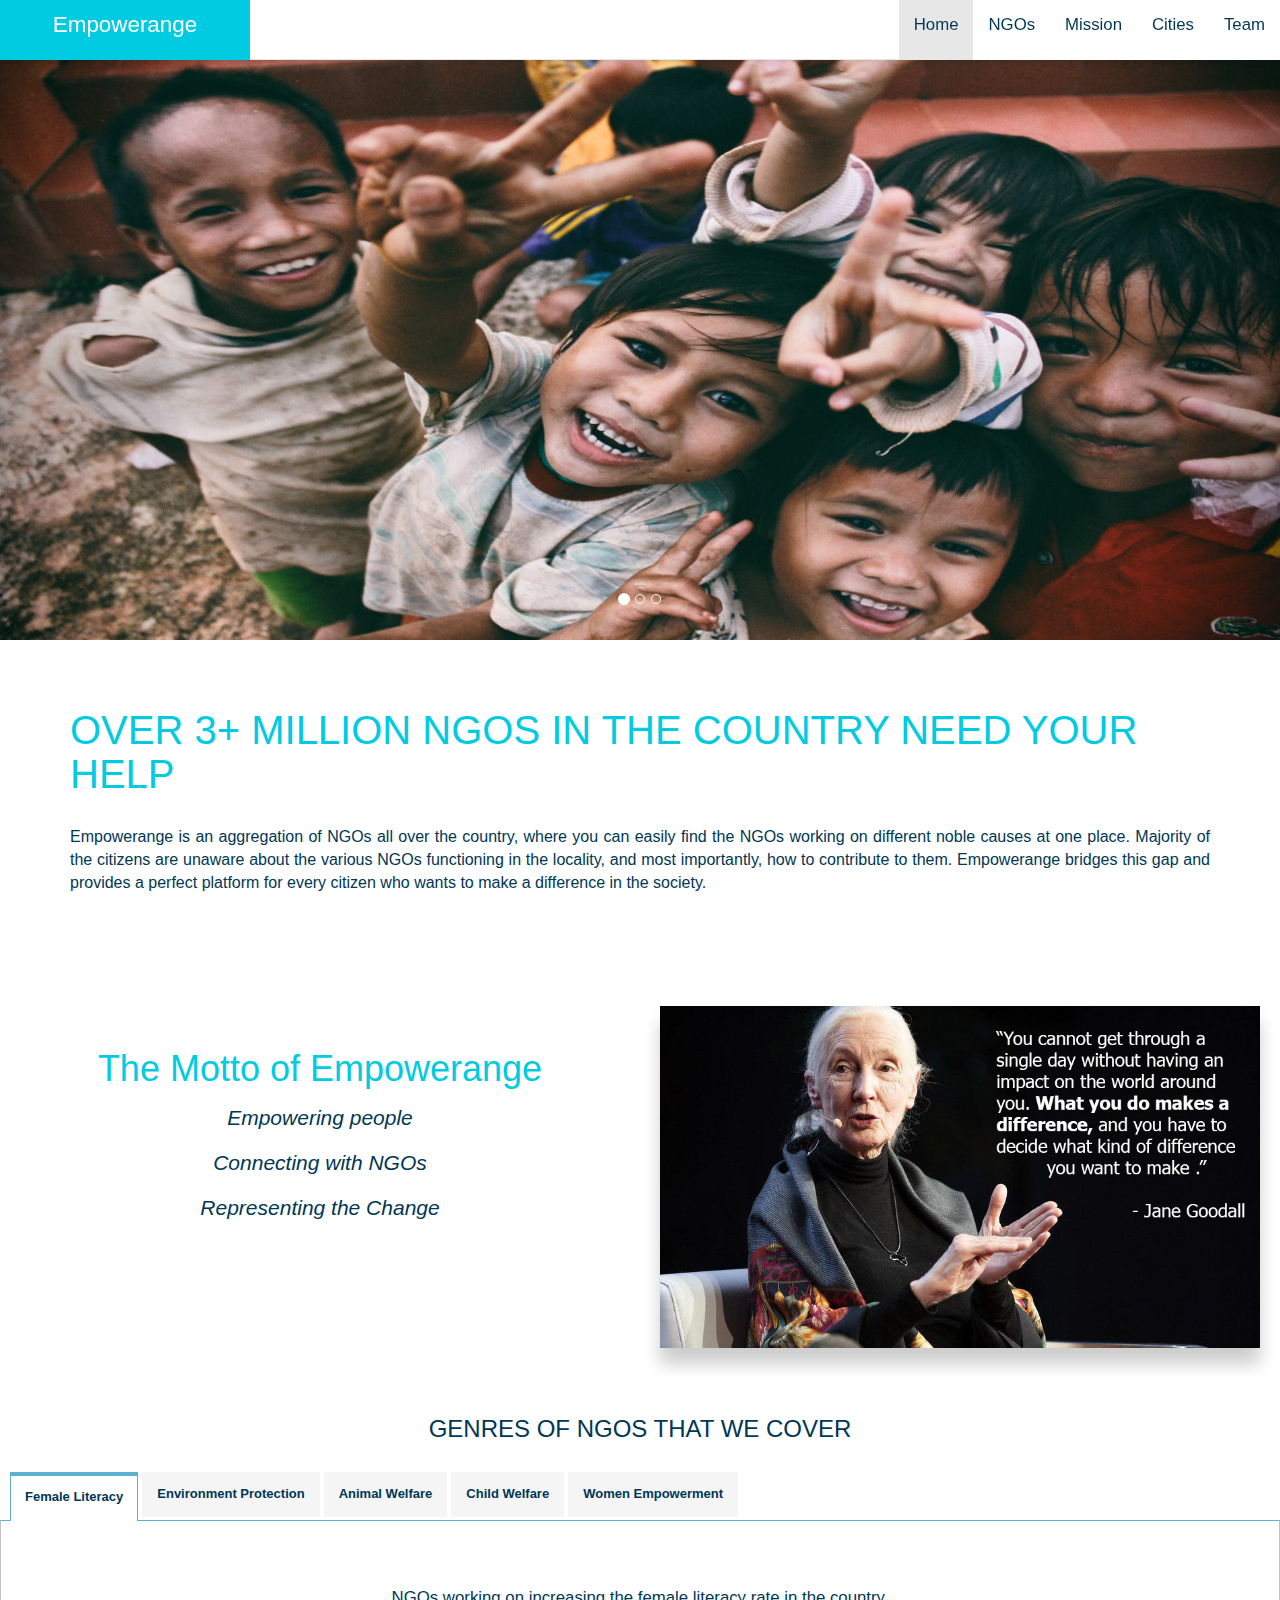
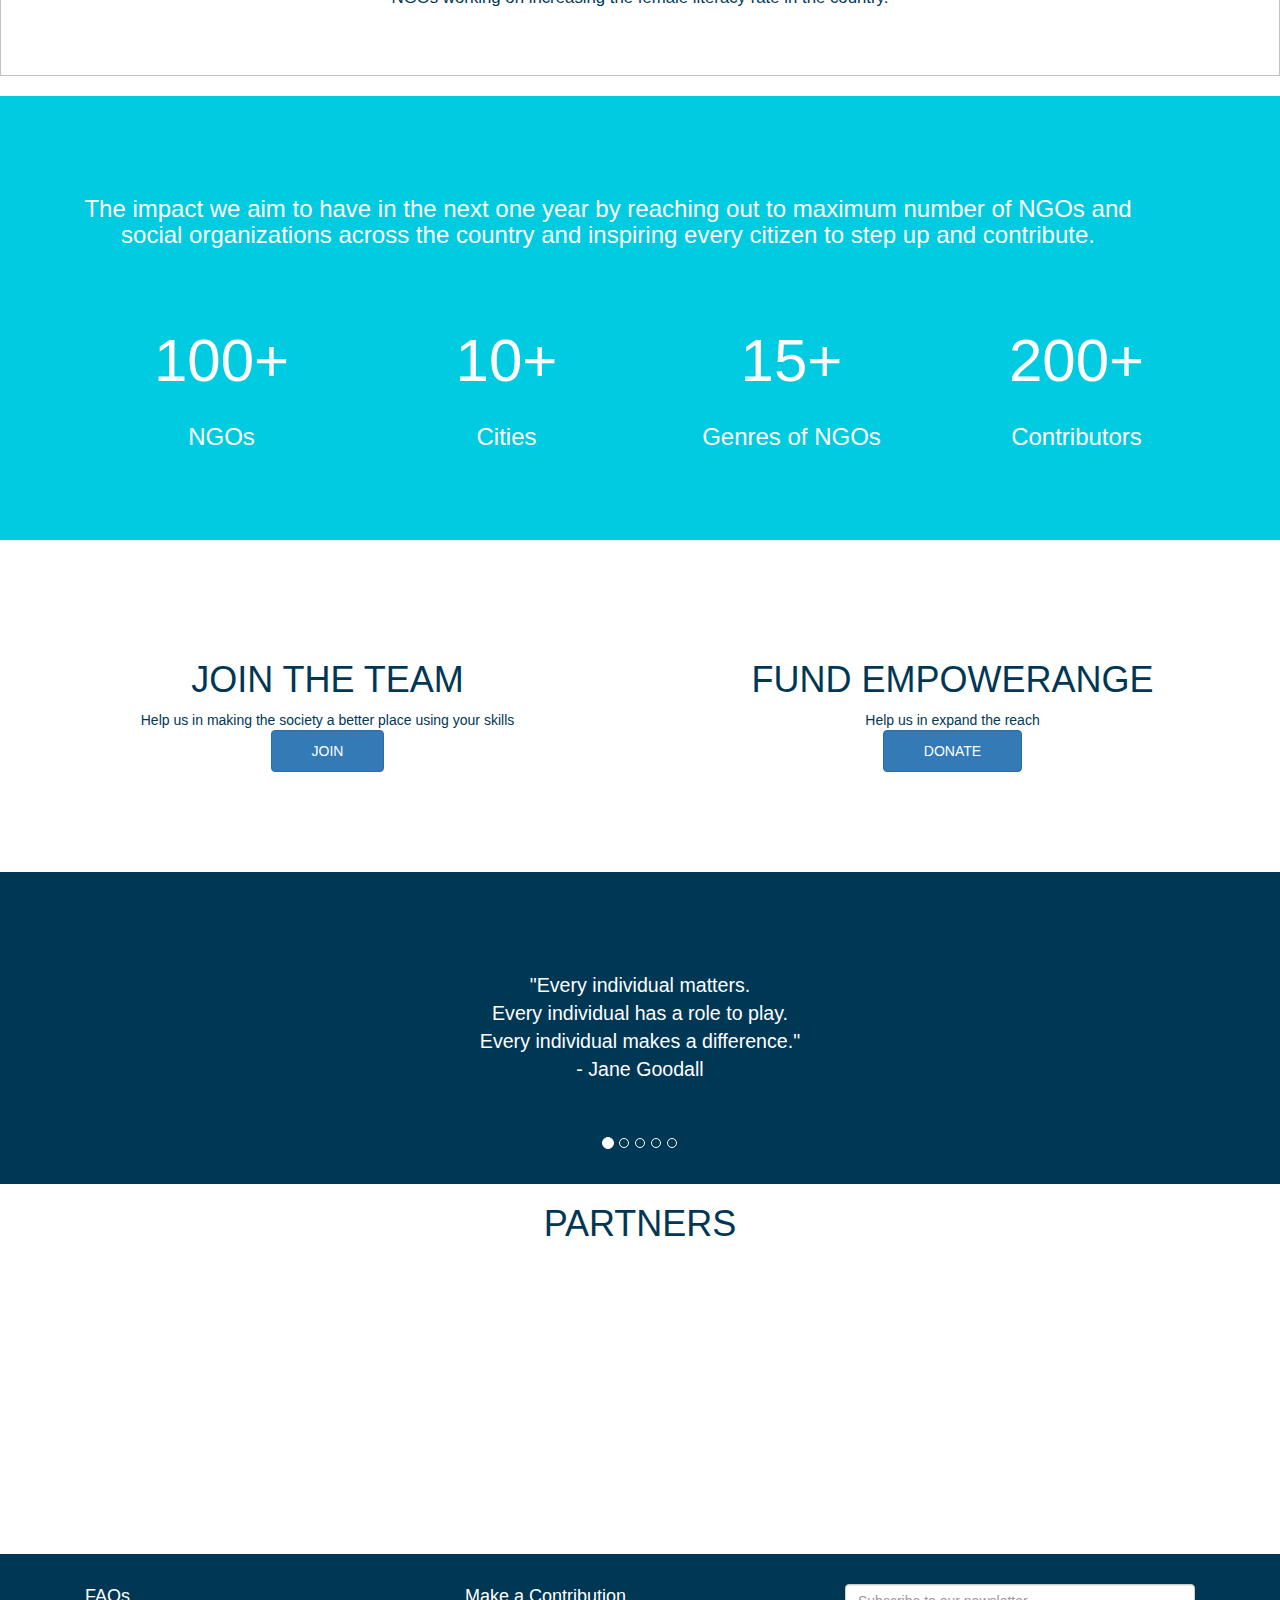
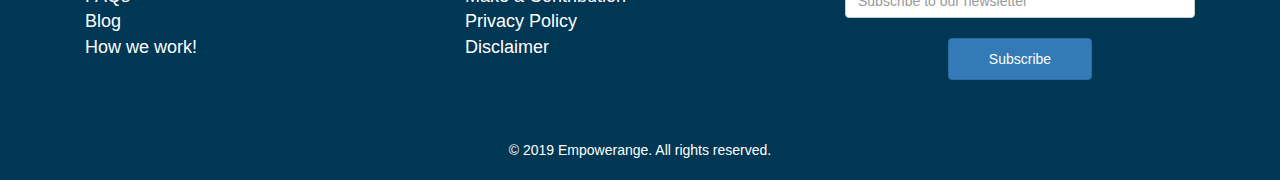
==== index/index.html @ 14798fa7 "responsive tabs lib added" ====
<!DOCTYPE html>
<html>
<head>
        <meta name="viewport" content="width=device-width, initial-scale=1">
    <title>Empowerange</title>
    <!-- --------------------jquery lib -------------------->
    <script src="../libs/js/jquery-3.3.1.js.js"></script>
 
    <!-- ------------------- bootstrap ------------------- -->
    <link rel="stylesheet" type="text/css" href="../libs/css/bootstrap.css">
 
    <!-- ------------------- bootstrap script ------------------- -->
    <script src="../libs/js/bootstrap.js"></script>


    <!-- -------------------font awesome------------------- -->
    <link rel="stylesheet" href="https://use.fontawesome.com/releases/v5.6.3/css/all.css" integrity="sha384-UHRtZLI+pbxtHCWp1t77Bi1L4ZtiqrqD80Kn4Z8NTSRyMA2Fd33n5dQ8lWUE00s/" crossorigin="anonymous">
    
    <!-- -------------------- easy-responsive-tabs--------------------  -->
    <link rel="stylesheet" type="text/css" href="../libs/css/easy-responsive-tabs.css " />
    <script src="../libs/js/easyResponsiveTabs.js"></script>
 
    <!-- --------------------app level script-------------------- -->
    <script src="../script.js"></script>
    <!-- --------------------app level stylesheet-------------------- -->
        <link rel="stylesheet" href="../style.css">
    <!-- --------------------page level script-------------------- -->
    <script src="script.js"></script>
    <!-- --------------------page level stylesheet-------------------- -->
    <link rel="stylesheet" href="style.css">


</head>
<body> 
	<nav class="navbar navbar-fixed-top navbar-default   ">
		<div class="">
			<div class="navbar-header">
				 <button type="button" class="navbar-toggle collapsed" data-toggle="collapse" data-target="#bs-nav-demo" aria-expanded="false">
	        <span class="sr-only">Toggle navigation</span>
	        <span class="icon-bar"></span>
	        <span class="icon-bar"></span>
	        <span class="icon-bar"></span>
	      </button>
				<a href="#" class="navbar-brand brand text-center">Empowerange </a>
			</div>
			<div class="collapse navbar-collapse navbar-right " id="bs-nav-demo">
        <ul class="nav navbar-nav text-center">
          <li class="active"><a href="../index/index.html" class="active"> Home</a></li>
          <li><a href="../ngo/ngo.html" >NGOs </a></li>
          <li><a href="../mission/mission.html">Mission </a></li>
          <li><a href="../cities/cities.html">Cities </a></li>
          <li><a href="../team/team.html" >Team </a></li>
          <li > <a href=""></a></li>
        </ul>
			</div>
		</div>
	</nav>

<!-- end of navbar  -->

<div id="carousel-example-generic" class="carousel slide" data-ride="carousel">
        <!-- Indicators -->
        <ol class="carousel-indicators">
          <li data-target="#carousel-example-generic" data-slide-to="0" class="active"></li>
          <li data-target="#carousel-example-generic" data-slide-to="1"></li>
          <li data-target="#carousel-example-generic" data-slide-to="2"></li>
        </ol>
      
        <!-- Wrapper for slides -->
        <div class="carousel-inner" role="listbox">
          <div class="item active">
            <img src="../img/slider1.jpg" class=" img img-responsive img-slider " alt=++"...">
            <div class="carousel-caption">
              ...
            </div>
          </div>
          <div class="item">
            <img src="../img/school.jpg" class="img-slider img img-responsive" alt="...">
            <div class="carousel-caption">
              ...
            </div>
          </div>
          <div class="item">
                <img src="../img/plastic.jpg" class="img img-responsive img-slider " alt="...">
                <div class="carousel-caption">
                  ...
                </div>
              </div>
        </div>
      
        <!-- Controls -->
        <a class="left carousel-control" href="#carousel-example-generic" role="button" data-slide="prev">
          <span class="glyphicon glyphicon-chevron-left" aria-hidden="true"></span>
          <span class="sr-only">Previous</span>
        </a>
        <a class="right carousel-control" href="#carousel-example-generic" role="button" data-slide="next">
          <span class="glyphicon glyphicon-chevron-right" aria-hidden="true"></span>
          <span class="sr-only">Next</span>
        </a>
      </div>


<div class="jumbotron" style="background-color: white; padding: auto;" >
    <div class=" container">
        <h2 class="" style="color:#01CBE1; font-size: 40px;">OVER 3+ MILLION NGOS IN THE COUNTRY NEED YOUR HELP </h2>
        <br>
        <p style="color:#003755;text-align: justify; font-size: 16px;">
                Empowerange is an aggregation of NGOs all over the country, where you can easily find the NGOs working on different noble causes at one place. Majority of the citizens are unaware about the various NGOs functioning in the locality, and most importantly, how to contribute to them. Empowerange bridges this gap and provides a perfect platform for every citizen who wants to make a difference in the society.
        </p>

    </div>

</div>

<!-- The Motto of our Project EMPOWERANGE -->


<center>
<div class="row  jumbotron">  
    <div class="col-sm-6 ">
            <div class="container-fluid container">
                    <h3> <p style="font-size:1.5em; color:#01CBE1;"> The Motto of  Empowerange </p></h3> 
                    <p><i class="fa fa-users" > Empowering people</i></p>
                   
                    <p><i class="fa fa-handshake" > Connecting with NGOs</i></p>
		     <p><i class="fa fa-chart-line" > Representing the Change</i></p>
            </div> 
    </div>
    <div class="col-sm-6" >
        <div >
            <img src="../img/jane.jpg"  class="img img-responsive imgProfile "  alt="">
        </div>
    </div>
</center>

</div>

<!-- tabs will go here  -->

  <h3 class="text-center">GENRES OF NGOS THAT WE COVER</h3>
  <br>
  <div id="parentHorizontalTab" class="text-center">
      <ul class="resp-tabs-list hor_1" style="margin-left: 10px !important ;">
          <li>Female Literacy</li>
          <li>Environment Protection</li>
          <li>Animal Welfare</li>
          <li>Child Welfare</li>
          <li>Women Empowerment</li>
 
      </ul>
      <div class="resp-tabs-container hor_1">
          <div>
              <!-- //Female Literacy -->
              <p>NGOs working on increasing the female literacy rate in the country. </p>

          </div>
          <div>
              <!-- //Environment Protection -->
              <p>These includes the NGOs working on safeguarding our environment with activities like but not limited to: River and Street Cleanups, Safe disposal of garbage/toxic substances, Pollution Control, Vegetation Conservation, Global Warming, etc. </p> 


          </div>
          <div>
              <!-- //Animal Welfare -->
              <p>NGOs working on Animals Rescue and Welfare. The term 'animals' includes terrestrial as well as acquatic life, birds, domestic animals, etc. </p>

          </div>
          <div>
              <!-- //Child Welfare -->
              <p>NGOs working on child safety, literacy, welfare, and curbing child labour. </p>

          </div>
          <div>
              <!-- Women Empowerment -->
               <p>NGos working on empowering women in the society by teaching them various skills and providing them opportunities to succeed. </p>

          </div>
      </div>
  </div>	
<!--Plug-in Initialisation-->
<script type="text/javascript">
$(document).ready(function() {
  //Horizontal Tab
  $('#parentHorizontalTab').easyResponsiveTabs({
      type: 'default', //Types: default, vertical, accordion
      width: 'auto', //auto or any width like 600px
      fit: true, // 100% fit in a container
      tabidentify: 'hor_1', // The tab groups identifier
      activate: function(event) { // Callback function if tab is switched
          var $tab = $(this);
          var $info = $('#nested-tabInfo');
          var $name = $('span', $info);
          $name.text($tab.text());
          $info.show();
      }
  });
});
</script>

<br>

<!-- ================ stats ============== -->
<div class="stats-div">

    <h3 class="text-center">The impact we aim to have in the next one year by reaching out to maximum number of NGOs and social organizations across the country and inspiring every citizen to step up and contribute.</h3>
    <br><br><br>
  <div class="row container ">
      <div class="col-md-3 col-sm-6">
        <div  >
          <span class="statistics-element"> 100+</span>
          
          <h3 class="text-center">NGOs</h3>
        </div>
      </div> 
      <div class="col-md-3 col-sm-6">
          <div >
          <span class="statistics-element"> 10+</span>
          
          <h3 class="text-center">Cities</h3>
        </div>
      </div> 
      <div class="col-md-3 col-sm-6">
          <div  >
              <span class="statistics-element">15+ </span>
              
              <h3 class="text-center">Genres of NGOs</h3>
            </div>
      </div> 
      <div class="col-md-3 col-sm-6">
          <div  >
              <span class="statistics-element">200+</span>
              
              <h3 class="text-center">Contributors</h3>
            </div>
      </div>
  </div>

</div>




<!-- ------------- JOIN THE TEAM ------------- -->
<div class="join-div container-fluid">
  <div class="row text-center"> 
    <div class="col-md-6 col-sm-12">
      <h1> JOIN THE TEAM</h1>
      <p>
        Help us in making the society a better place using your skills
      </p>
      <button class="btn btn-primary"> JOIN</button>
    </div>
    <div class="col-md-6 col-sm-12">
      <h1>FUND EMPOWERANGE</h1>
      <p>
        Help us in expand the reach
      </p>
      <button class="btn btn-primary">
        DONATE
      </button>
    </div>
    
  </div>
</div>



<!-- ================= quotes sliders ================= -->
<div id="carousel-example-generic" class="xD carousel slide" data-ride="carousel">
  <!-- Indicators -->
  <ol class="carousel-indicators">
    <li data-target="#carousel-example-generic" data-slide-to="0" class="active"></li>
    <li data-target="#carousel-example-generic" data-slide-to="1"></li>
      <li data-target="#carousel-example-generic" data-slide-to="2"></li>
      <li data-target="#carousel-example-generic" data-slide-to="3"></li>
      <li data-target="#carousel-example-generic" data-slide-to="4"></li>
    </ol>
  
    <!-- Wrapper for slides -->
    <div class="carousel-inner" role="listbox">
      <div class="item quotes active">
          <div class="" >
            <p> "Every individual matters. <br> Every individual has a role to play. <br> Every individual makes a difference." <br> - Jane Goodall   </p>   
          </div>
      </div>
      <div class="item">
          <div class="quotes">
              <p> "Only if we understand,<br> will we care. Only if we care,<br> will we help. Only if we help shall all be saved." <br> - Jane Goodall  </p>   
            </div>
      </div>
      <div class="item">
        <div class="quotes">
          <p> "I'm not going to change the world. You're not going to change the world. But we can help - we can all help." <br>  - Cristiano Ronaldo </p>
        </div>
      </div>
	    <div class="item">
	   <div class="quotes">
          <p> "Together we can change the world, just one random act of kindness at a time." <br>    - Ron Hall </p>
        </div>
      </div>
	     <div class="item">
	   <div class="quotes">
          <p> "It is more rewarding to watch money change the world than watch it accumulate." <br>    - Gloria Steinem </p>
        </div>
      </div>
      
    </div>
  
    <!-- Controls -->
      <!-- <a class="left carousel-control" href="#carousel-example-generic" role="button" data-slide="prev">
        <span class="glyphicon glyphicon-chevron-left" aria-hidden="true"></span>
        <span class="sr-only">Previous</span>
      </a>
      <a class="right carousel-control" href="#carousel-example-generic" role="button" data-slide="next">
        <span class="glyphicon glyphicon-chevron-right" aria-hidden="true"></span>
        <span class="sr-only">Next</span>
      </a> -->
  </div>
  


<div class="container-fluid">
  <div >
    <h1 class="text-center">PARTNERS</h1>
    <br><br><br><br><br><br><br><br><br><br><br><br><br><br><br>

  </div>
</div>

<!-- ==============footer============== -->
<div class=" footer">
    <div class="container ">
        <div class="row">
               <div class="col-md-4  text-left">
                 <a href="../faqs/faqs.html">FAQs </a>
                <br>
                <a class="" href="../blog/blog.html">Blog </a>
                <br>
                <!--a href="../cities/cities.html">Cities coverd</a><br-->
                <a href="../work/work.html">How we work! </a><br>
              </div>
              <div class="col-md-4 text-left">
                  <a href="../contribution/Contribution.html">Make a Contribution</a><br>
                  <a href="../privacy/privacy.html"> Privacy Policy</a><br>
                  <a href="../disclaimer/disclaimer.html"> Disclaimer</a>
      

               </div>
                <div class="col-md-4">
                    <input type="text" name="email" id="mail" class="form-control"  placeholder="Subscribe to our newsletter">
                    <br>
                    <button class="btn btn-primary" >Subscribe</button>                    
                </div>
        </div>
           <br><br><br>
            <div class="text-center">
                <div class="text text-center ">
                    <a href="#"><i class="fab fa-facebook-square fa-3x social"></i></a>
                    <a href="#"><i class="fab fa-twitter-square fa-3x social"></i></a>
                    <a href="#"><i class="fab fa-google-plus-square fa-3x social"></i></a>
                    <a href="#"><i class="fa fa-envelope-square fa-3x social"></i></a>
                    
                    <p> © 2019 Empowerange. All rights reserved. </p>
                </div>
            </div>
        </div>
        
        <br />
        
</div>
</body>
</html>
---- libs/css/easy-responsive-tabs.css ----
ul.resp-tabs-list, p {
    margin: 0px;
    padding: 0px;
}

.resp-tabs-list li {
    font-weight: 600;
    font-size: 13px;
    display: inline-block;
    padding: 13px 15px;
    margin: 0 4px 0 0;
    list-style: none;
    cursor: pointer;
    float: left;
}

.resp-tabs-container {
    padding: 0px;
    background-color: #fff;
    clear: left;
}

h2.resp-accordion {
    cursor: pointer;
    padding: 5px;
    display: none;
}

.resp-tab-content {
    display: none;
    padding: 15px;
}

.resp-tab-active {
	border: 1px solid #5AB1D0 !important;
	border-bottom: none;
	margin-bottom: -1px !important;
	padding: 12px 14px 14px 14px !important;
	border-top: 4px solid #5AB1D0 !important;
	border-bottom: 0px #fff solid !important;
}

.resp-tab-active {
    border-bottom: none;
    background-color: #fff;
}

.resp-content-active, .resp-accordion-active {
    display: block;
}

.resp-tab-content {
    border: 1px solid #c1c1c1;
	border-top-color: #5AB1D0;
}

h2.resp-accordion {
    font-size: 13px;
    border: 1px solid #c1c1c1;
    border-top: 0px solid #c1c1c1;
    margin: 0px;
    padding: 10px 15px;
}

h2.resp-tab-active {
    border-bottom: 0px solid #c1c1c1 !important;
    margin-bottom: 0px !important;
    padding: 10px 15px !important;
}

h2.resp-tab-title:last-child {
    border-bottom: 12px solid #c1c1c1 !important;
    background: blue;
}

/*-----------Vertical tabs-----------*/
.resp-vtabs ul.resp-tabs-list {
    float: left;
    width: 30%;
}

.resp-vtabs .resp-tabs-list li {
    display: block;
    padding: 15px 15px !important;
    margin: 0 0 4px;
    cursor: pointer;
    float: none;
}

.resp-vtabs .resp-tabs-container {
    padding: 0px;
    background-color: #fff;
    border: 1px solid #c1c1c1;
    float: left;
    width: 68%;
    min-height: 250px;
    border-radius: 4px;
    clear: none;
}

.resp-vtabs .resp-tab-content {
    border: none;
    word-wrap: break-word;
}

.resp-vtabs li.resp-tab-active { 
position: relative;
z-index: 1;
margin-right: -1px !important;
padding: 14px 15px 15px 14px !important;
border-top: 1px solid;
border: 1px solid #5AB1D0 !important;
border-left: 4px solid #5AB1D0 !important;
margin-bottom: 4px !important;
border-right: 1px #FFF solid !important;
}

.resp-arrow {
    width: 0;
    height: 0;
    float: right;
    margin-top: 3px;
    border-left: 6px solid transparent;
    border-right: 6px solid transparent;
    border-top: 12px solid #c1c1c1;
}

h2.resp-tab-active span.resp-arrow {
    border: none;
    border-left: 6px solid transparent;
    border-right: 6px solid transparent;
    border-bottom: 12px solid #9B9797;
}

/*-----------Accordion styles-----------*/
h2.resp-tab-active {
    background: #DBDBDB;/* !important;*/
}

.resp-easy-accordion h2.resp-accordion {
    display: block;
}

.resp-easy-accordion .resp-tab-content {
    border: 1px solid #c1c1c1;
}

.resp-easy-accordion .resp-tab-content:last-child {
    border-bottom: 1px solid #c1c1c1;/* !important;*/
}

.resp-jfit {
    width: 100%;
    margin: 0px;
}

.resp-tab-content-active {
    display: block;
}

h2.resp-accordion:first-child {
    border-top: 1px solid #c1c1c1;/* !important;*/
}

/*Here your can change the breakpoint to set the accordion, when screen resolution changed*/
@media only screen and (max-width: 768px) {
    ul.resp-tabs-list {
        display: none;
    }

    h2.resp-accordion {
        display: block;
    }

    .resp-vtabs .resp-tab-content {
        border: 1px solid #C1C1C1;
    }

    .resp-vtabs .resp-tabs-container {
        border: none;
        float: none;
        width: 100%;
        min-height: 100px;
        clear: none;
    }

    .resp-accordion-closed {
        display: none !important;
    }

    .resp-vtabs .resp-tab-content:last-child {
        border-bottom: 1px solid #c1c1c1 !important;
    }
}
---- style.css ----
body{
    padding-top: 40px;
    color:#003755;
}
*{
    font-weight: normal;
    padding: 0;
    margin: 0;
}

.img-slider{
max-height: 600px !important;
width: 100% !important;
}
h3 p{
    margin-top: 1.2em;
}
nav{
    background: white !important;
    box-shadow: 0 0px 8px 0 rgba(0,0,0,0.2);
    color: black !important;     
    margin-bottom: 0;
    /* padding-right: 20px; */
    height: 60px !important;
}
nav .navbar-brand{
    font-size: 1.6em;
    background: #01CBE1 !important;
    color: white !important;
    height:60px;
    width: 250px;
    text-align: center;    
}
div{
    padding: 0;
    margin: 0;
}
.col-sm-6{
    padding-right: 0;
    padding: 0;
}


.row{
    margin: 0;
    /* margin-top: 5%; */
  }
  
nav li {
    background: white;
    font-size: 1.2em;
    transition: transform .6s;
    color: black !important;
    height: 60px !important;
    padding: 0 !important;
    
}
nav li  :hover{
    border-bottom: 3px solid #01CBE1;
    transition: transform .6s;
}

nav a{
    height: 60px !important;
    width: 100%;
}
nav li a{
    color: #003755 !important;
}

ul{
    margin: 0 -15px !important;
}

.slider-div{
    margin-top: 30px;
    margin-top: 30px;
    height: 200px;
    padding: auto;
    background: #01CBE1;

}


.navbar .active{
    /* color:#01CBE1 !important; */
    height: 60px;
}

.navbar-brand{
color: red !important;
}
.brand  :hover{
    color: blue !important;

}
.profile-card{
    
  width: 50%;
  /* min-width: 80%; */
  min-height: 80%;
  width: 200px;
}

.profile-card p{
    font-size: .8em;
}

/* footer classes */
.footer {
  /* position: fixed; */
  left: 0;
  bottom: 0;
  width: 100%; 
  text-align: center;
  padding-top: 30px;
  color:white !important;
  background-color: #003755 !important;
}
.jumbotron{
    background: white;
    color: #003755;
    margin-bottom: 0;
}

.jumbotron i{
    color: #003755 !important;
}


.social:hover {
    -webkit-transform: scale(1.1);
    -moz-transform: scale(1.1);
    -o-transform: scale(1.1);
}
.social {
    -webkit-transform: scale(0.8);
    /* Browser Variations: */
    
    -moz-transform: scale(0.8);
    -o-transform: scale(0.8);
    -webkit-transition-duration: 0.5s;
    -moz-transition-duration: 0.5s;
    -o-transition-duration: 0.5s;
}

i{
    transition: transform .6s;

}
i:hover {
    transform: scale(1.3); /* (150% zoom - Note: if the zoom is too large, it will go outside of the viewport) */
}
i{
color: white !important;
}  

/* NGO Card Style */

.ngo-card{
border: 1px solid grey;
width: 100%;
padding: 10px;
border-radius: 10px;
}
.row img{
    box-shadow: 0 16px 16px 0 rgba(0,0,0,0.2);
}

.col-md-4 a{
    font-size: 18px;
    color: white;
}


.slider-div p{
    margin:100px;
}
---- index/style.css ----
.join-div .row{
    margin: 100px 0;
}
.join-div{
 /* background-color:rgb(1, 203, 225); */
 color: #003755;
}
.jumbotron{
    margin: 0;
}

 .btn{
   padding: 10px 40px;
 }

 .imgProfile{
  max-height : 350px;
  width: 600px;
}
 
#parentHorizontalTab p{
  margin: 50px 20px;
  font-size: 1.2em;
}

#parentHorizontalTab ul li{
  background-color: #01CBE1;
}

  .col-sm-6 i{
    color: #003755 !important;
  }

  .carousel-inner{
    background-color: #003755;
  }
  .carousel-inner .item{
    background-color: #003755 !important;
    color: white;
  }
  .quotes{
    margin: 100px;
    font-size: 1.4em;
    text-align: center;
 }


 /* stats css */

 .statistics-element{
  display: flex;
  justify-content: center;
  font-size: 60px;
}

.stats-div{
  background: #01CBE1;

  color: white ;
  /* padding-left:10%;
  padding-right:10%; */
  padding: 80px 10% 80px 5%;
}
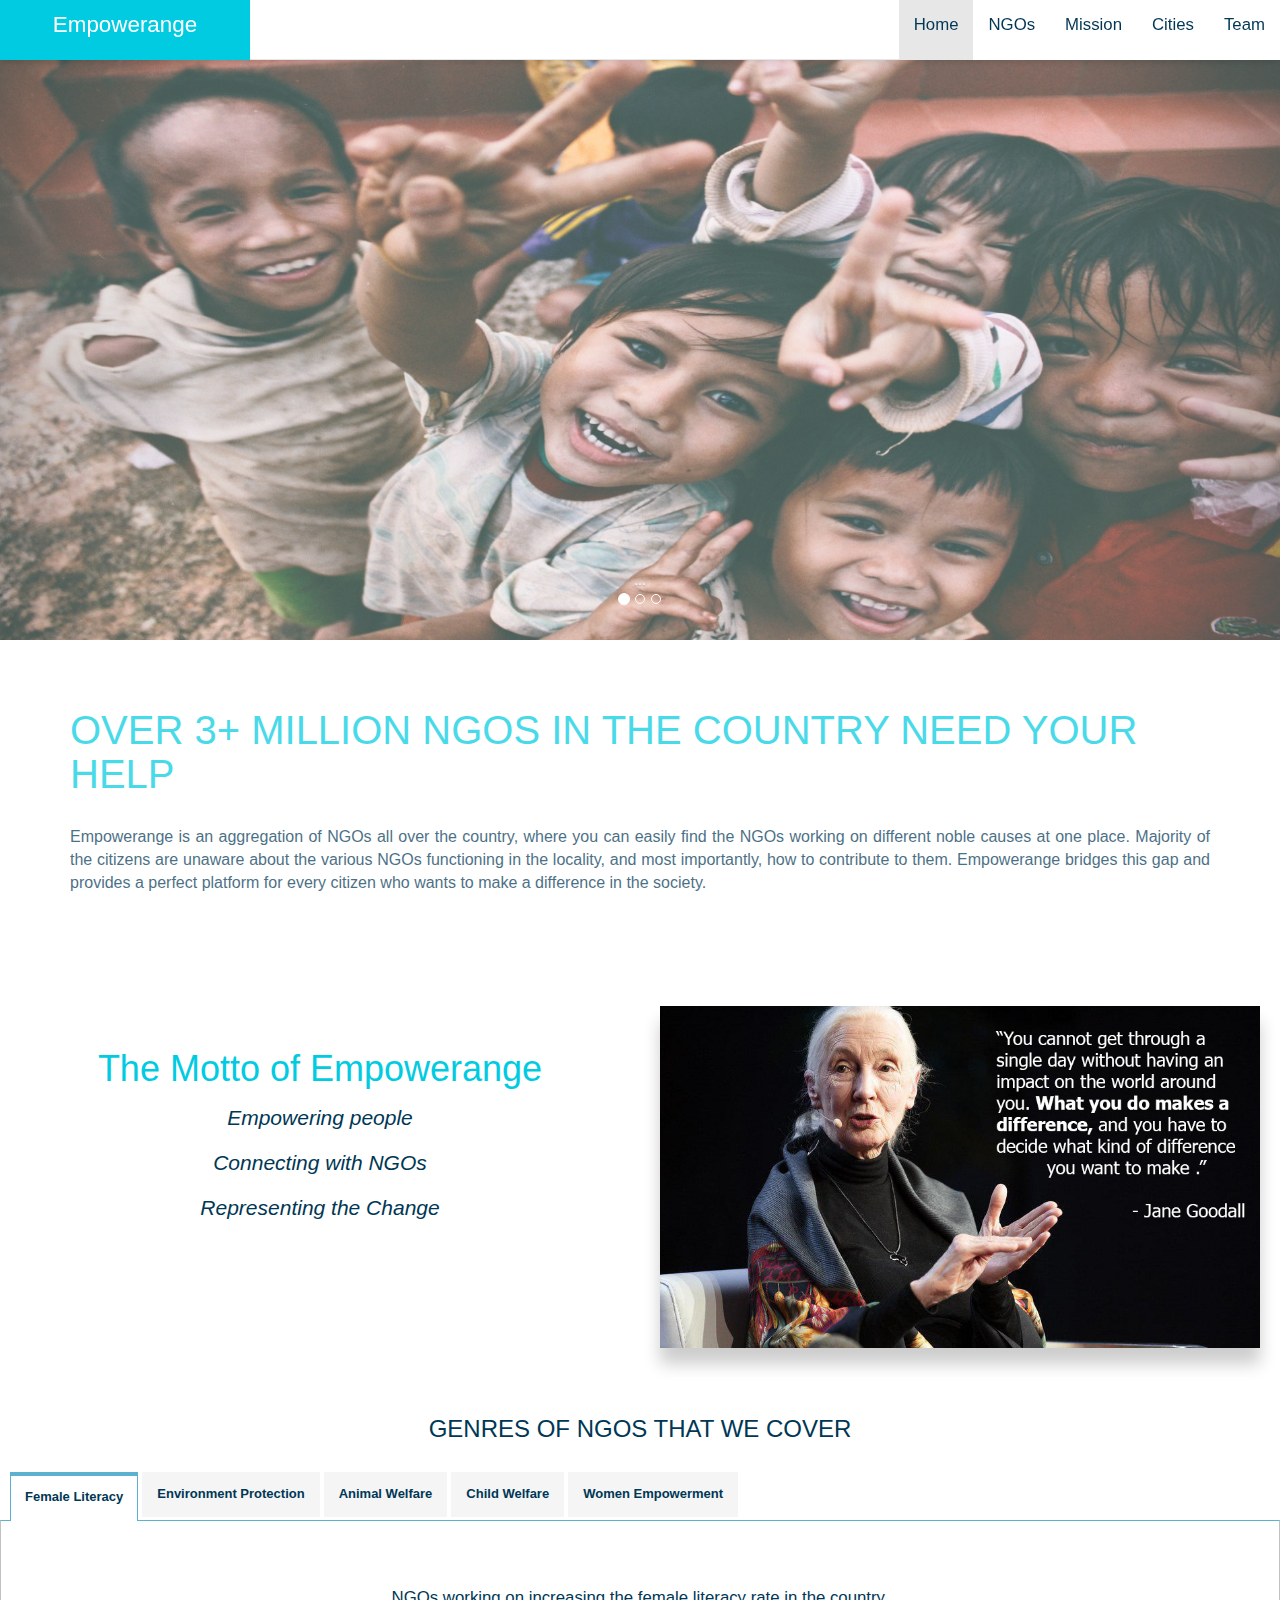
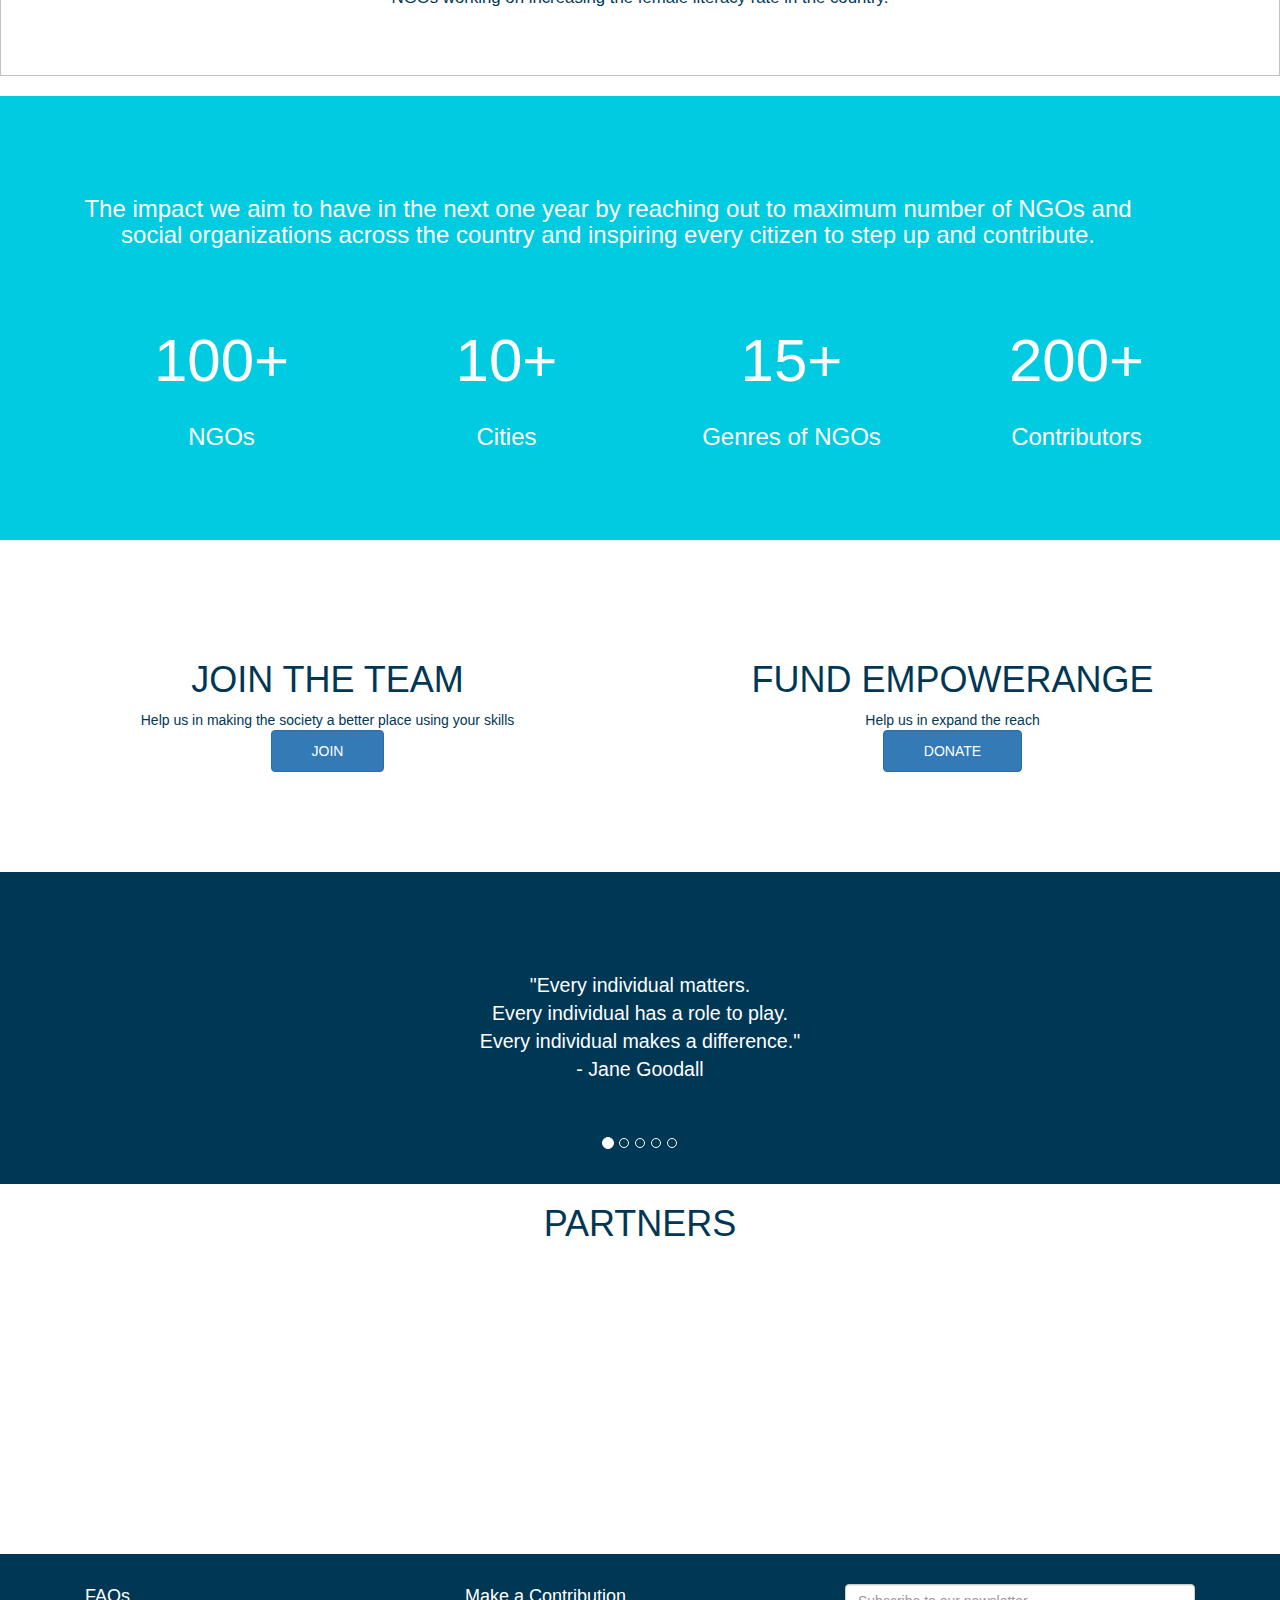
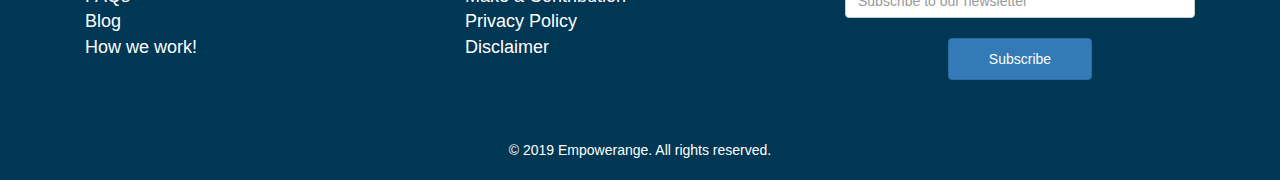
==== commit 75e8ceaa: "preloader added" ====
--- a/index/index.html
+++ b/index/index.html
@@ -32,6 +32,11 @@
 
 </head>
 <body> 
+  <!-- Preloader -->
+<div id="preloader">
+    <div id="status">&nbsp;</div>
+  </div>
+  
 	<nav class="navbar navbar-fixed-top navbar-default   ">
 		<div class="">
 			<div class="navbar-header">
--- a/style.css
+++ b/style.css
@@ -2,6 +2,44 @@
     padding-top: 40px;
     color:#003755;
 }
+
+body {
+    overflow: hidden;
+  }
+  
+  
+  /* Preloader */
+  
+  #preloader {
+    position: fixed;
+    top: 0;
+    left: 0;
+    right: 0;
+    bottom: 0;
+    background-color: #fff;
+    /* change if the mask should have another color then white */
+    z-index: 99;
+    /* makes sure it stays on top */
+  }
+  
+  #status {
+    width: 200px;
+    height: 200px;
+    position: absolute;
+    left: 50%;
+    /* centers the loading animation horizontally one the screen */
+    top: 50%;
+    /* centers the loading animation vertically one the screen */
+    background-image: url(https://raw.githubusercontent.com/niklausgerber/PreLoadMe/master/img/status.gif);
+    /* path to your loading animation */
+    background-repeat: no-repeat;
+    background-position: center;
+    margin: -100px 0 0 -100px;
+    /* is width and height divided by two */
+  }
+
+
+
 *{
     font-weight: normal;
     padding: 0;
--- a/index/style.css
+++ b/index/style.css
@@ -23,8 +23,8 @@
   font-size: 1.2em;
 }
 
-#parentHorizontalTab ul li{
-  background-color: #01CBE1;
+#parentHorizontalTab ul{
+  align-content: center;
 }
 
   .col-sm-6 i{
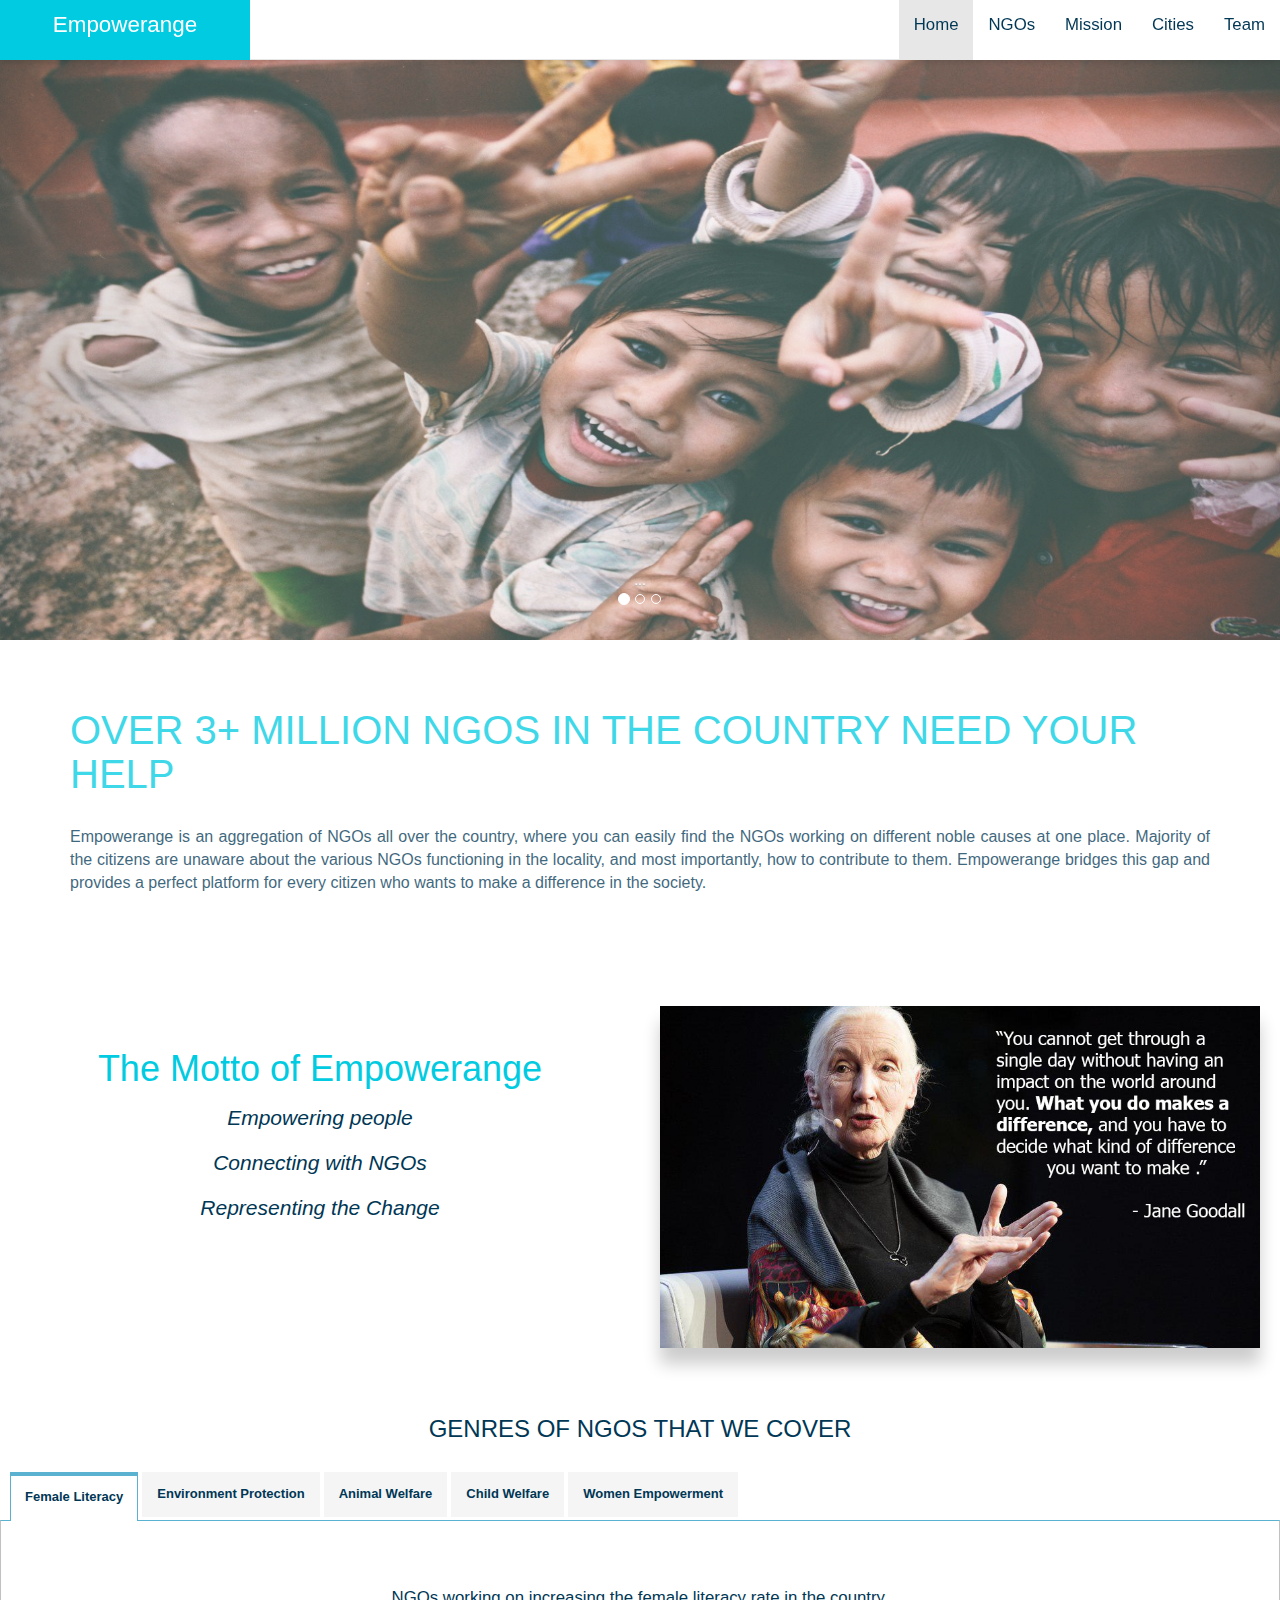
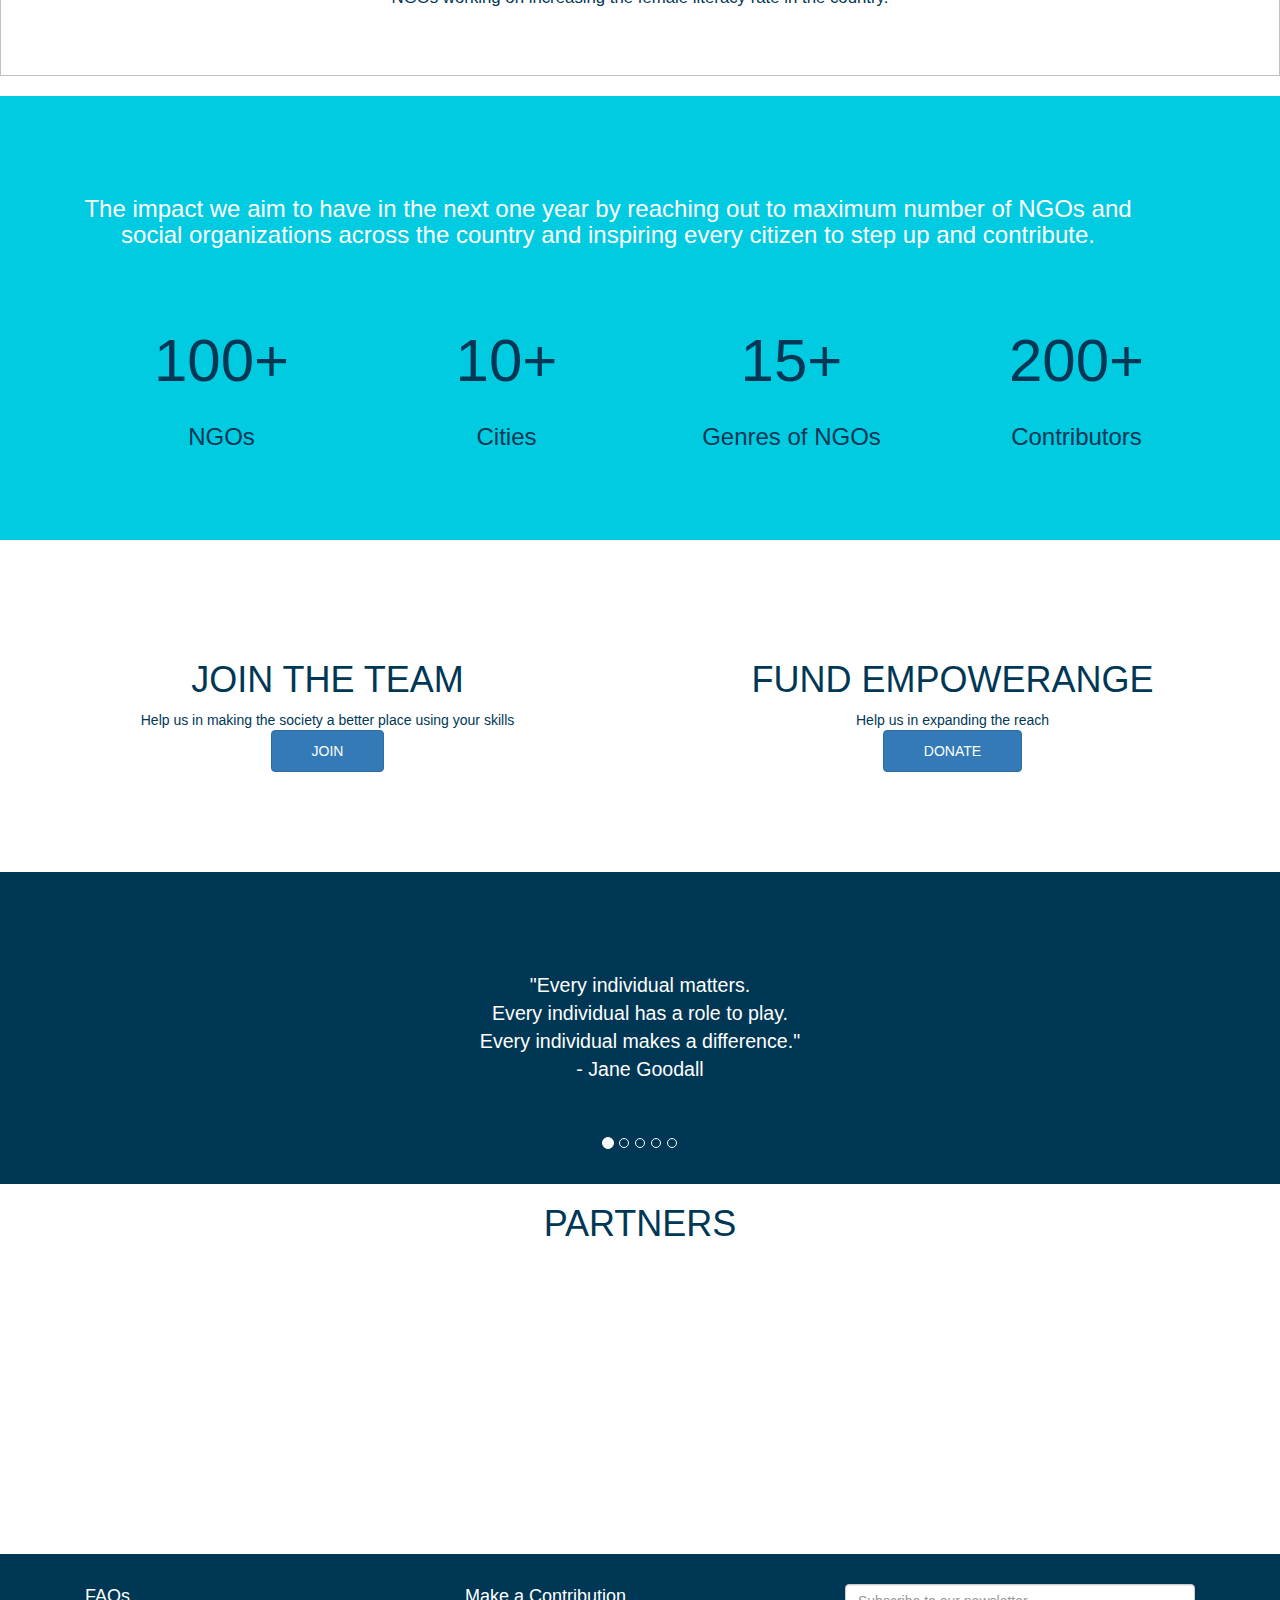
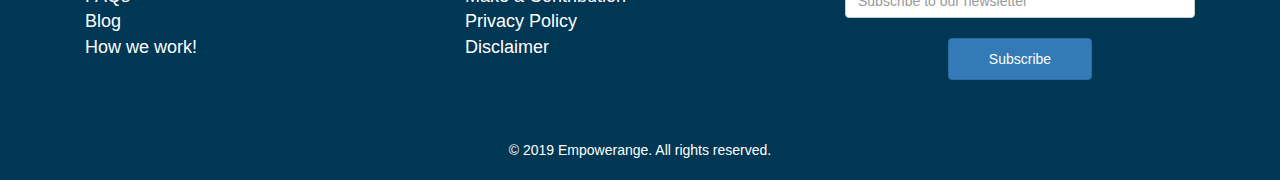
==== commit 1915ed46: "minor fix" ====
--- a/index/index.html
+++ b/index/index.html
@@ -258,7 +258,7 @@
     <div class="col-md-6 col-sm-12">
       <h1>FUND EMPOWERANGE</h1>
       <p>
-        Help us in expand the reach
+        Help us in expanding the reach
       </p>
       <button class="btn btn-primary">
         DONATE
--- a/index/style.css
+++ b/index/style.css
@@ -51,6 +51,7 @@
   display: flex;
   justify-content: center;
   font-size: 60px;
+  color: #003755;
 }
 
 .stats-div{
@@ -60,4 +61,7 @@
   /* padding-left:10%;
   padding-right:10%; */
   padding: 80px 10% 80px 5%;
+}
+.stats-div .row h3{
+  color: #003755;
 }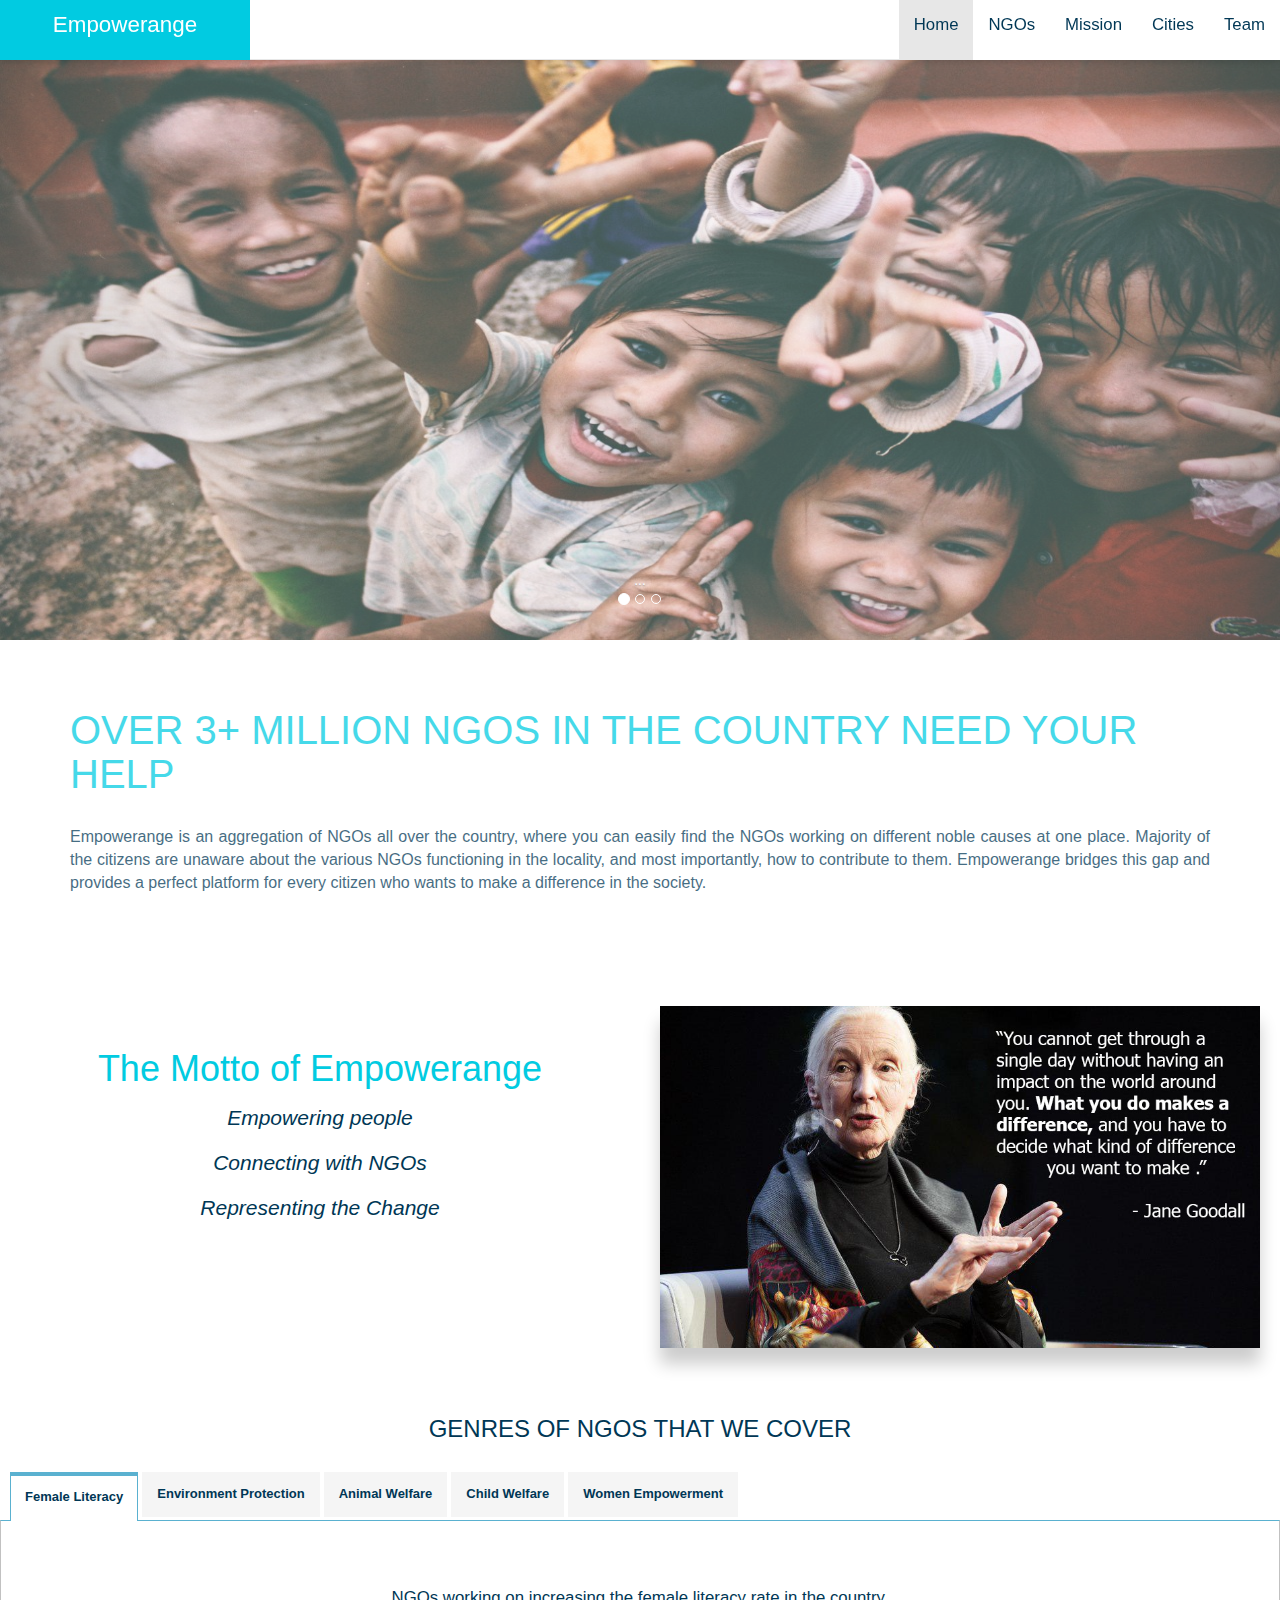
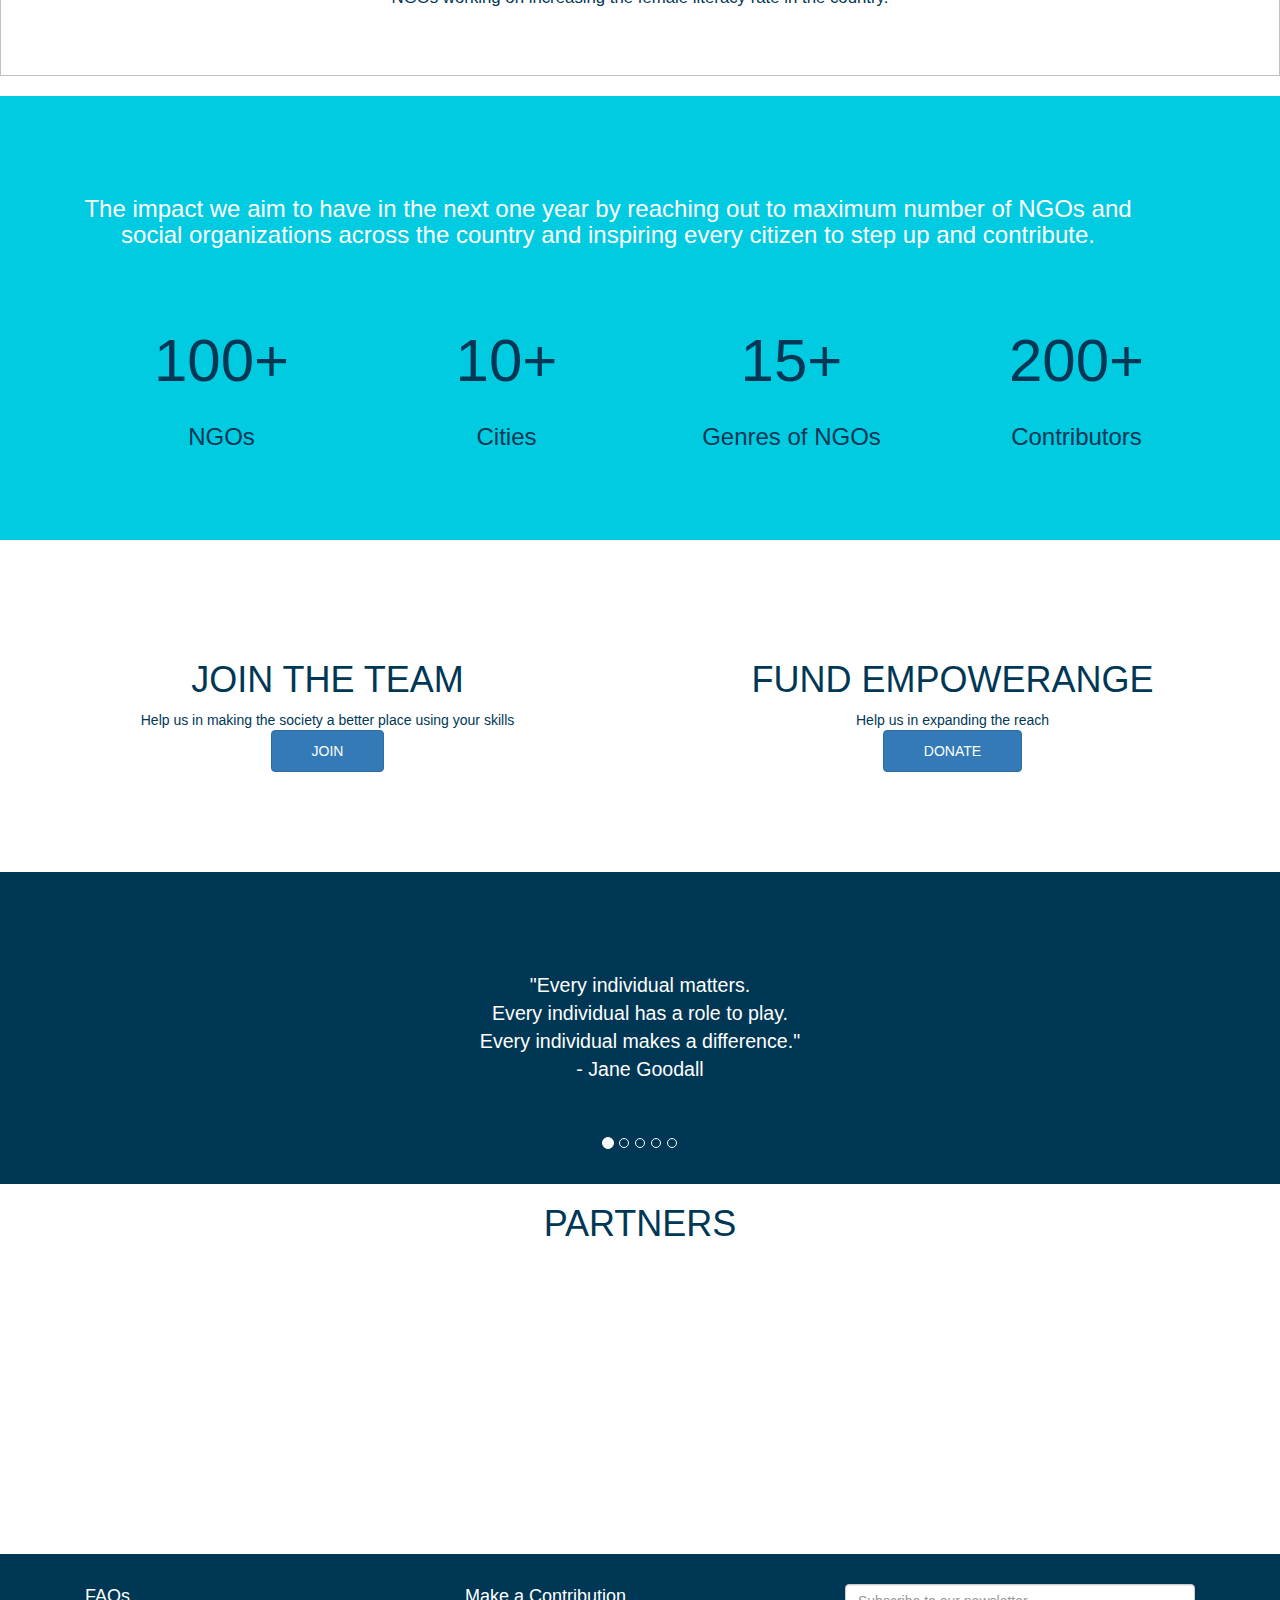
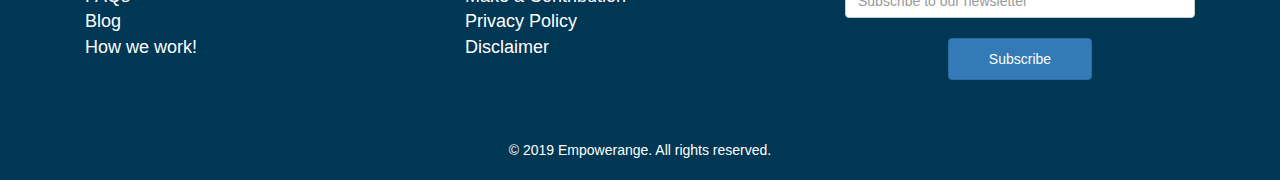
==== commit 4f39803b: "fix typoos" ====
--- a/index/index.html
+++ b/index/index.html
@@ -167,7 +167,7 @@
           </div>
           <div>
               <!-- //Animal Welfare -->
-              <p>NGOs working on Animals Rescue and Welfare. The term 'animals' includes terrestrial as well as acquatic life, birds, domestic animals, etc. </p>
+              <p>NGOs working on Animal Rescue and Welfare. It includes terrestrial as well as acquatic life, birds, domestic animals, etc. </p>
 
           </div>
           <div>
@@ -177,7 +177,7 @@
           </div>
           <div>
               <!-- Women Empowerment -->
-               <p>NGos working on empowering women in the society by teaching them various skills and providing them opportunities to succeed. </p>
+               <p>NGOs working on empowering women in the society by teaching them various skills and providing them opportunities to succeed. </p>
 
           </div>
       </div>
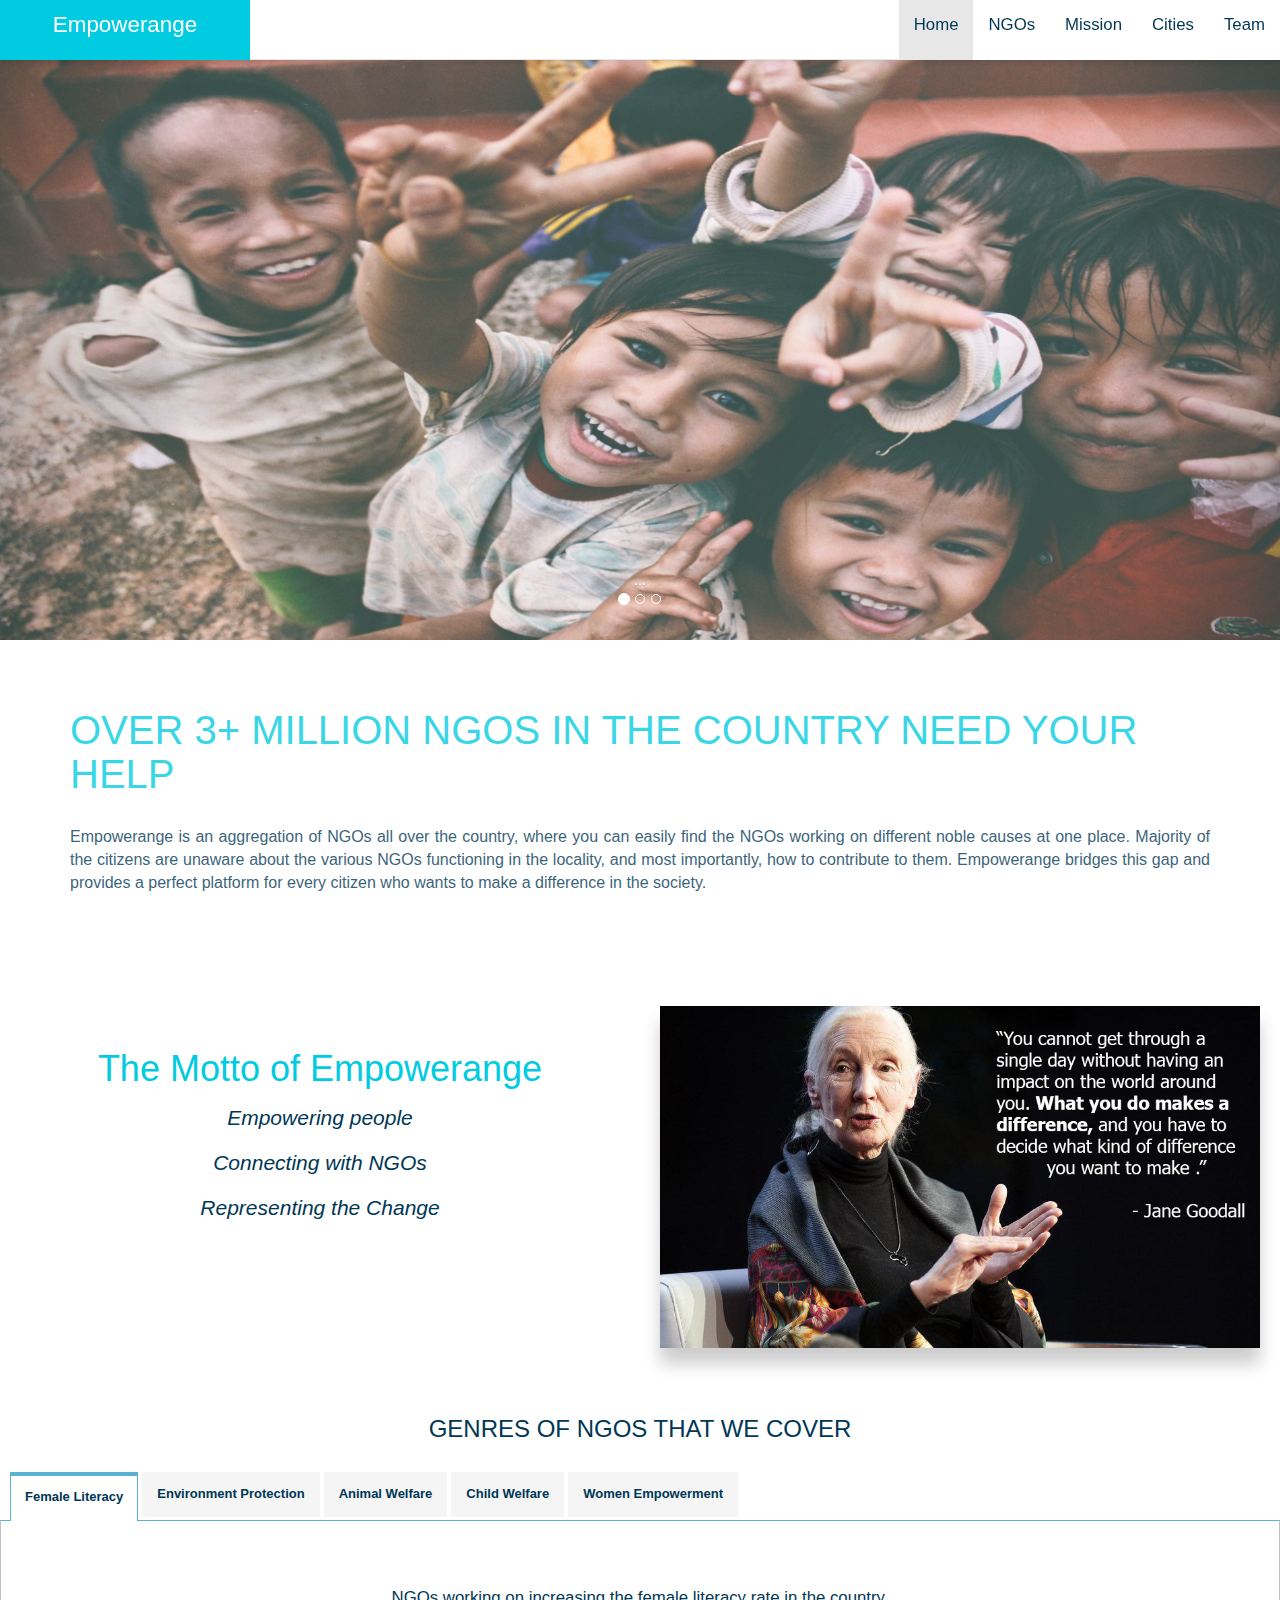
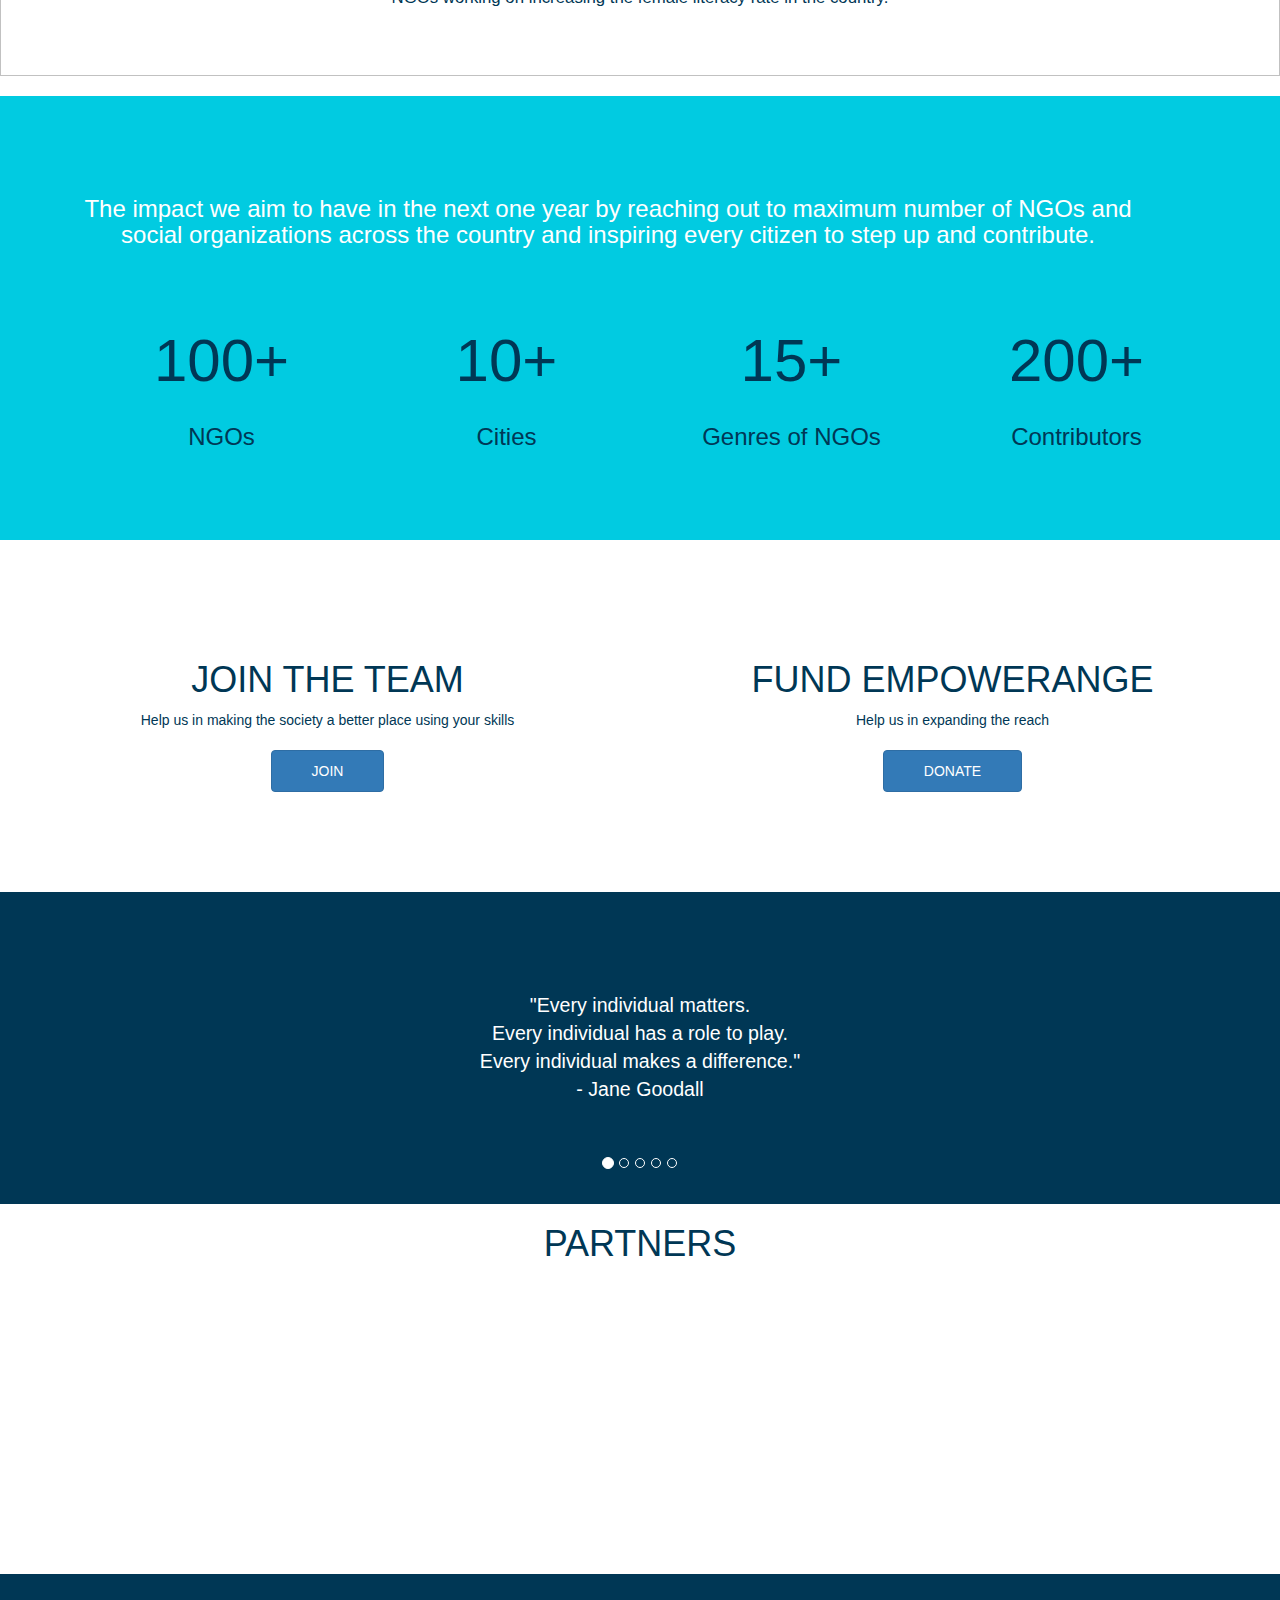
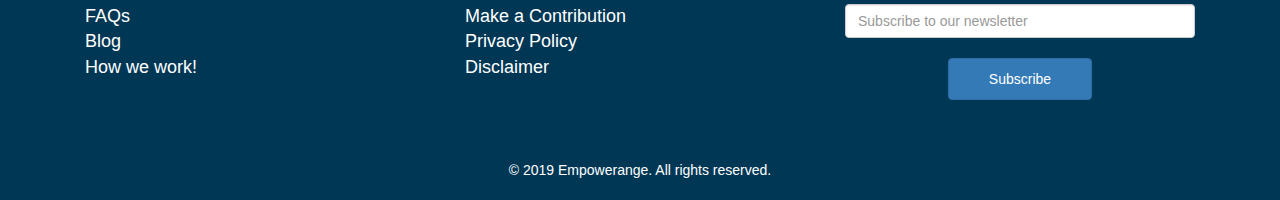
==== commit 9d896387: "photo chnaged and padding on index cnanged" ====
--- a/index/index.html
+++ b/index/index.html
@@ -253,6 +253,7 @@
       <p>
         Help us in making the society a better place using your skills
       </p>
+      <br>
       <button class="btn btn-primary"> JOIN</button>
     </div>
     <div class="col-md-6 col-sm-12">
@@ -260,6 +261,8 @@
       <p>
         Help us in expanding the reach
       </p>
+      <br>
+      
       <button class="btn btn-primary">
         DONATE
       </button>
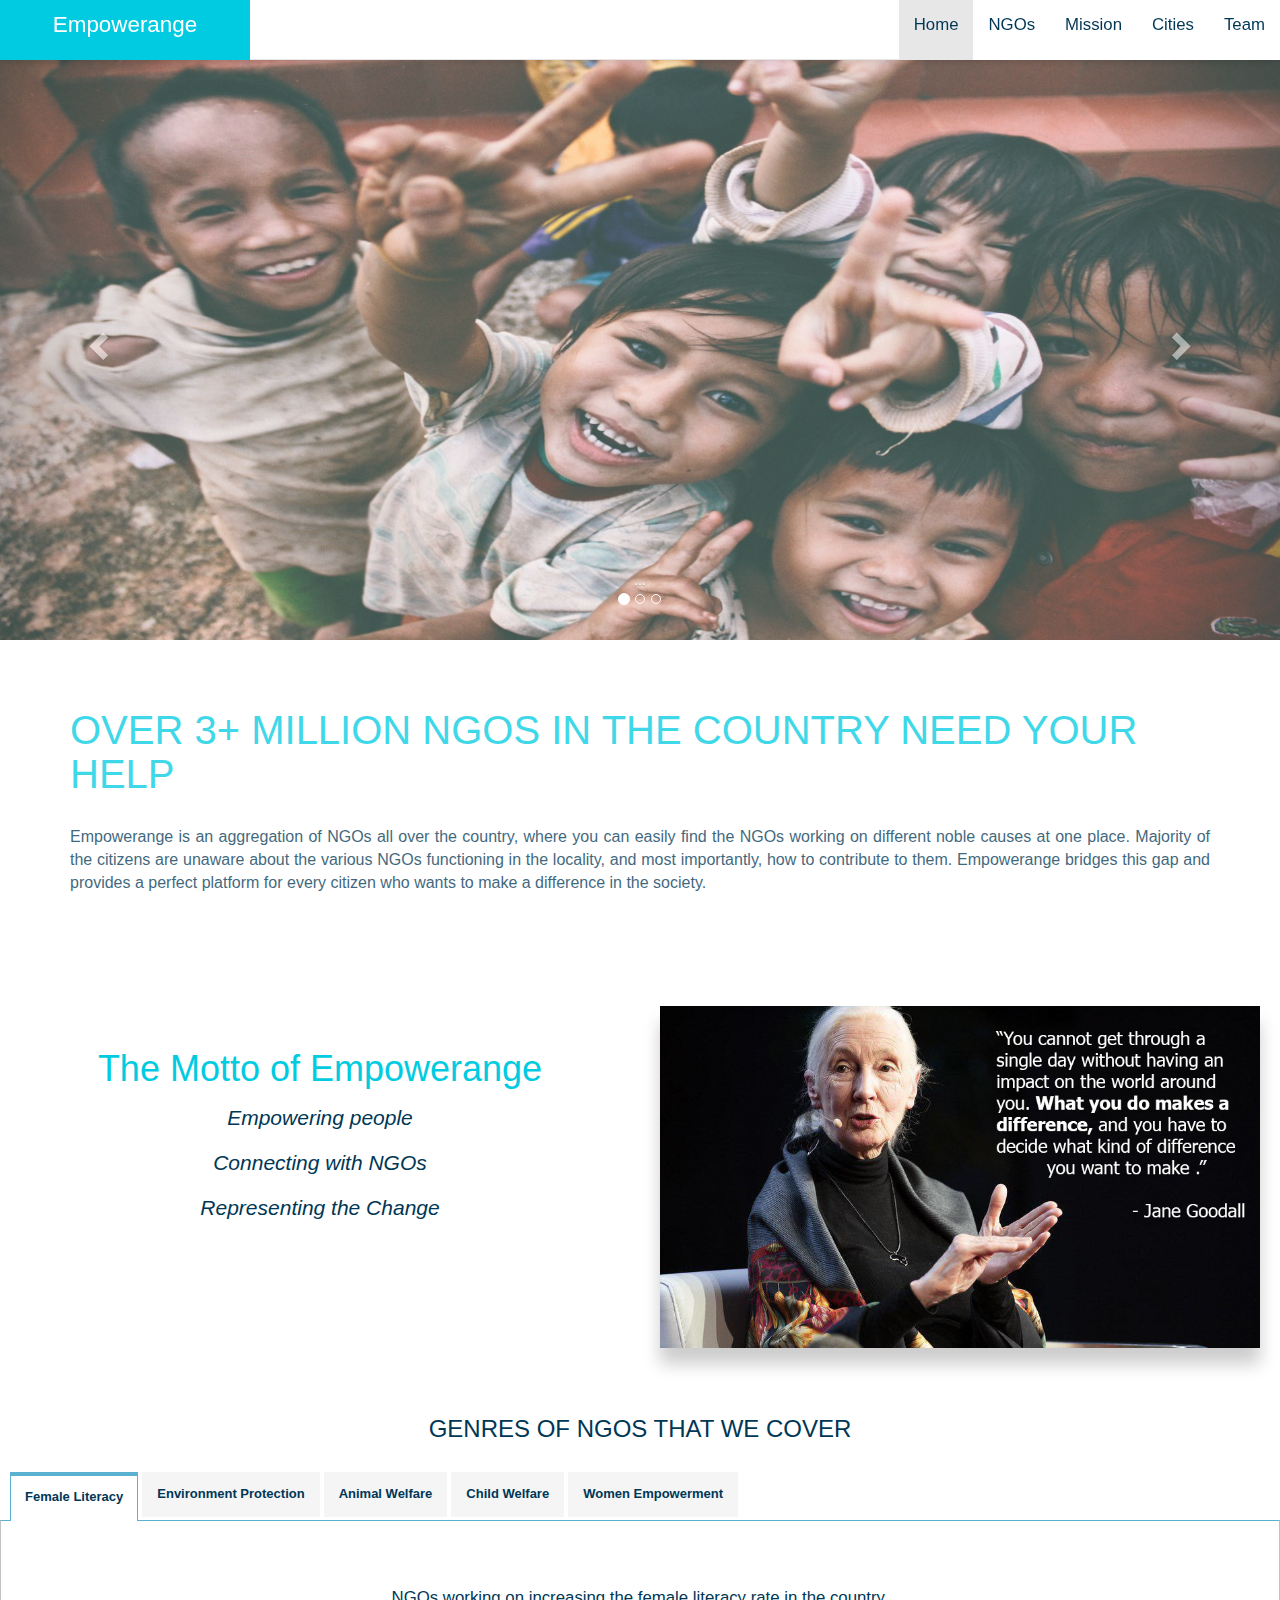
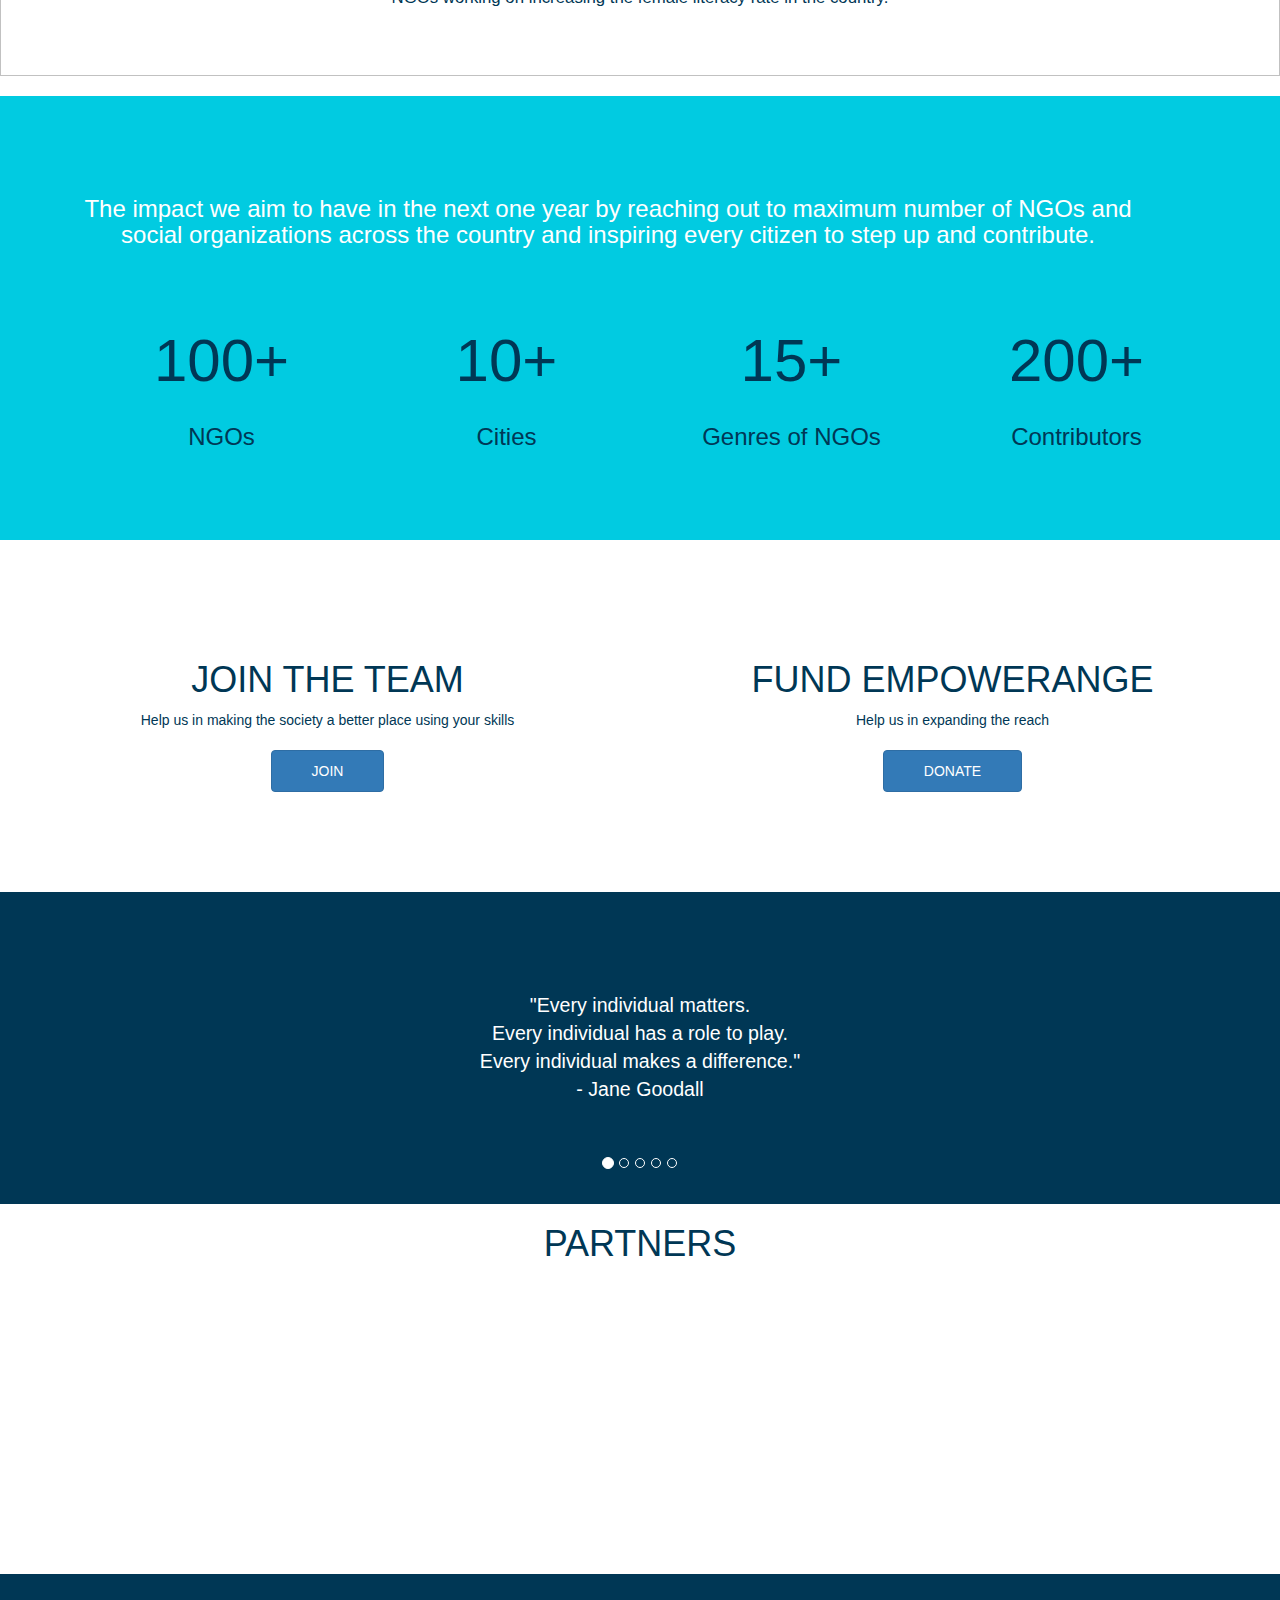
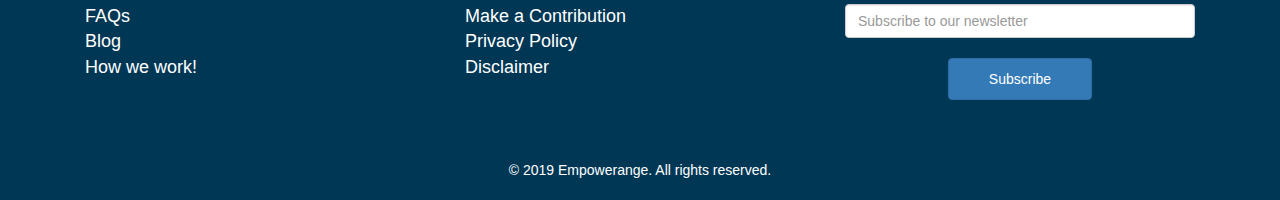
==== commit 477071b2: "index bootstrapp changed" ====
--- a/index/index.html
+++ b/index/index.html
@@ -7,8 +7,10 @@
     <script src="../libs/js/jquery-3.3.1.js.js"></script>
  
     <!-- ------------------- bootstrap ------------------- -->
-    <link rel="stylesheet" type="text/css" href="../libs/css/bootstrap.css">
- 
+    <!-- <link rel="stylesheet" type="text/css" href="../libs/css/bootstrap.css"> -->
+    <link rel="stylesheet" href="https://maxcdn.bootstrapcdn.com/bootstrap/3.3.7/css/bootstrap.min.css" integrity="sha384-BVYiiSIFeK1dGmJRAkycuHAHRg32OmUcww7on3RYdg4Va+PmSTsz/K68vbdEjh4u" crossorigin="anonymous">
+
+
     <!-- ------------------- bootstrap script ------------------- -->
     <script src="../libs/js/bootstrap.js"></script>
 
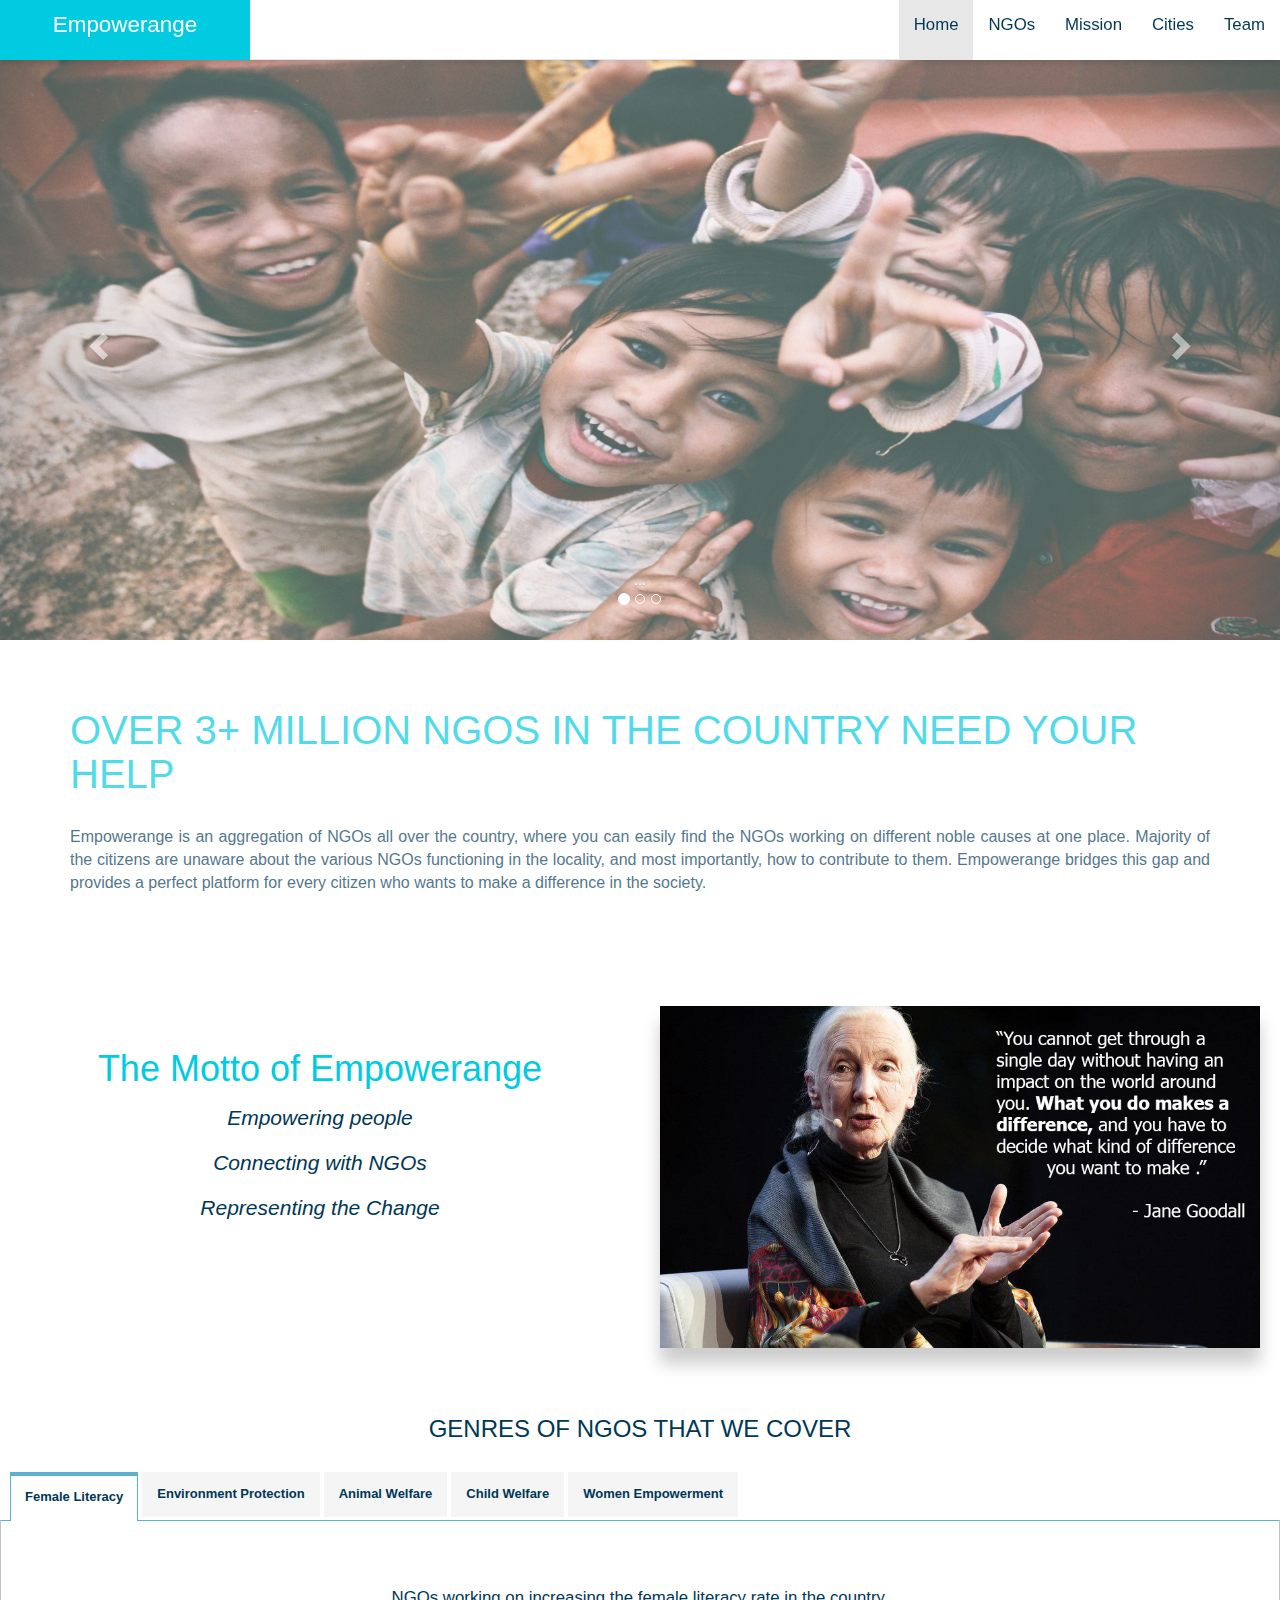
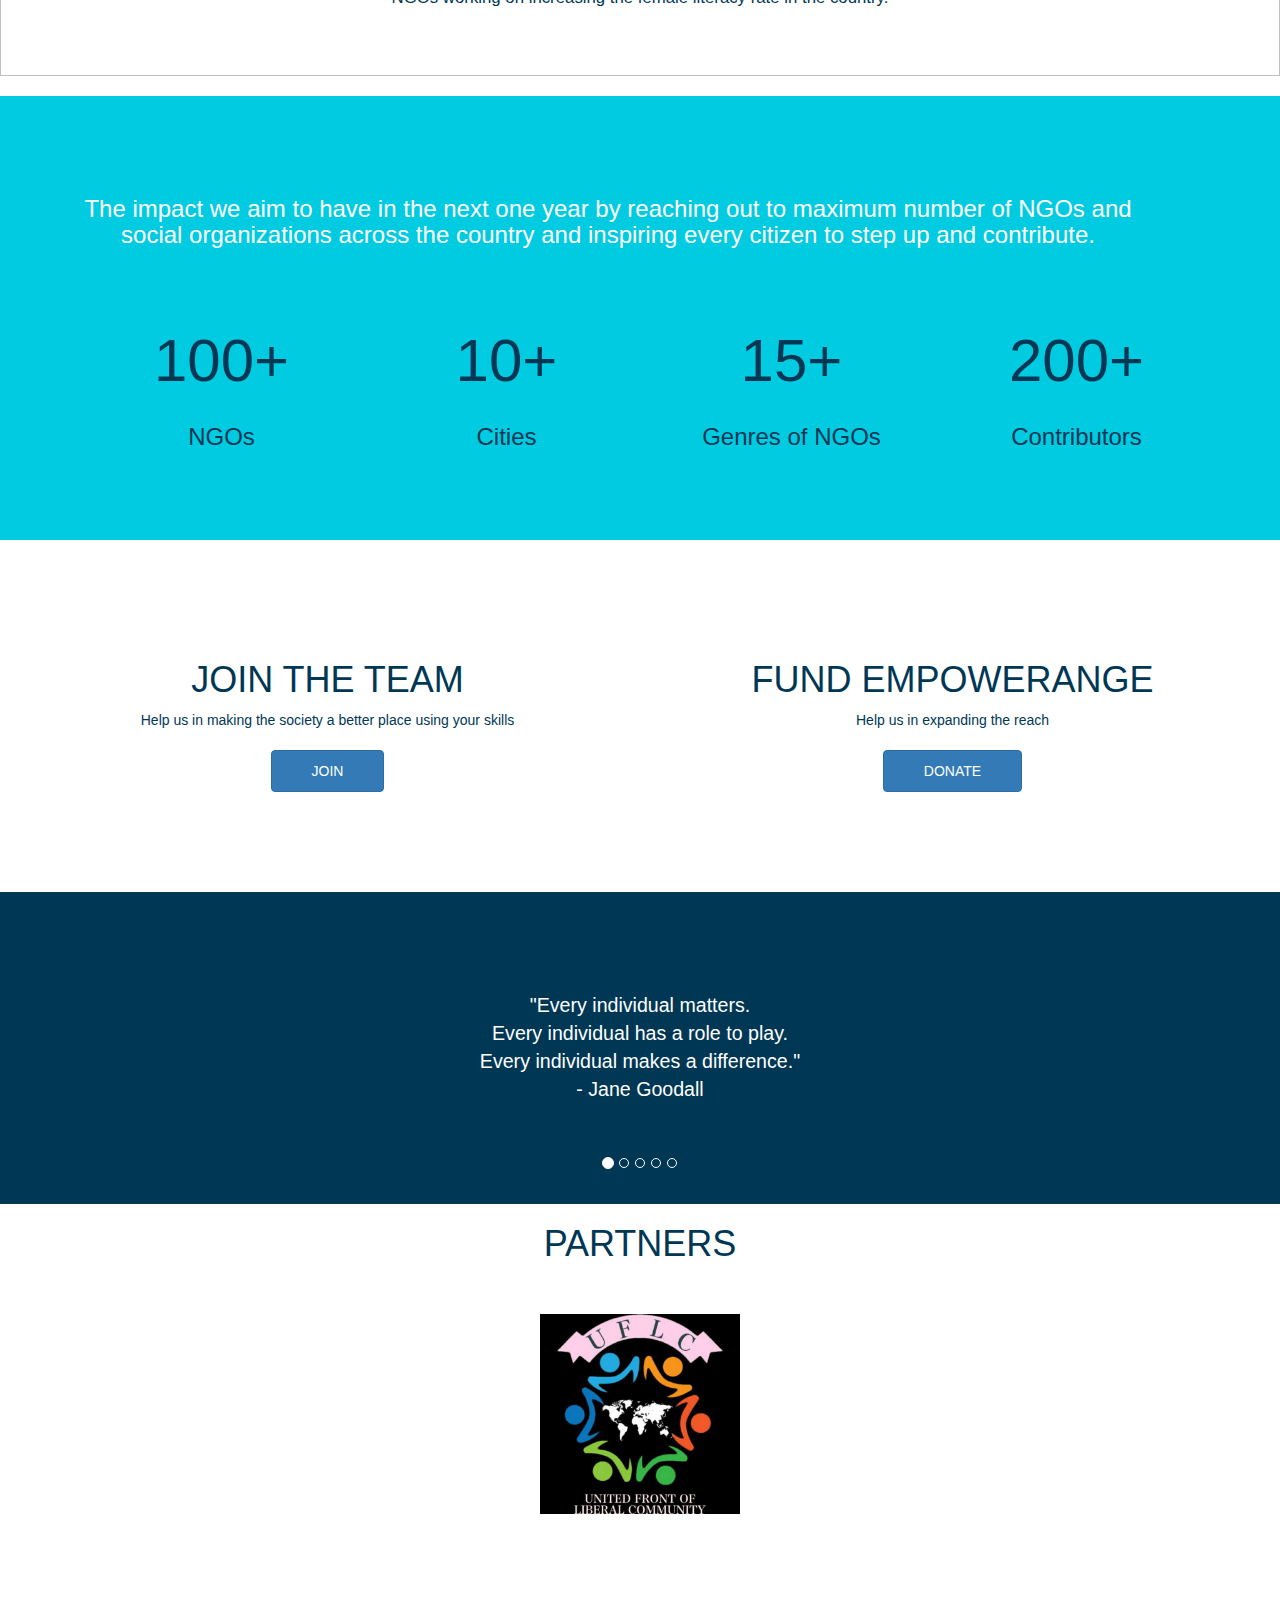
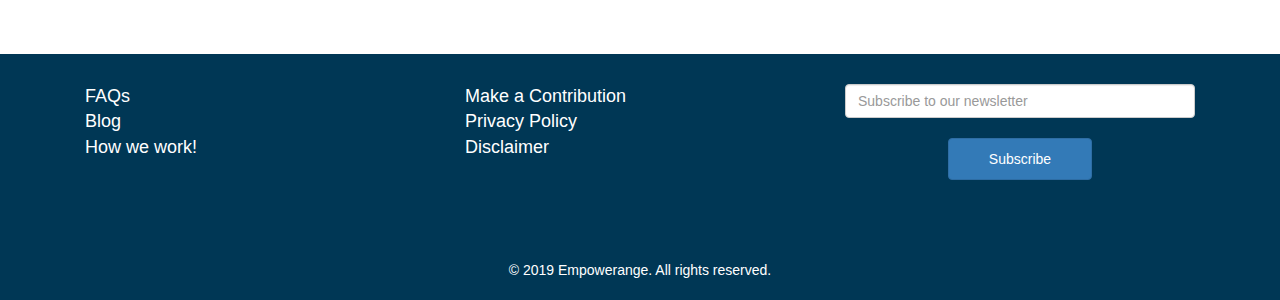
==== commit ecffc5a4: "added first ngo and some minor changes" ====
--- a/index/index.html
+++ b/index/index.html
@@ -332,7 +332,16 @@
 <div class="container-fluid">
   <div >
     <h1 class="text-center">PARTNERS</h1>
-    <br><br><br><br><br><br><br><br><br><br><br><br><br><br><br>
+    
+    
+      <br> <br>
+    <div class="container-fluid">
+        <div>
+        <center><a href="#">  <img src="../img/ufo.jpg" class="img img-responsive partenrs" alt=""></a> </center>
+        </div>
+    </div>
+
+   <br><br><br><br><br><br><br>
 
   </div>
 </div>
@@ -365,11 +374,9 @@
            <br><br><br>
             <div class="text-center">
                 <div class="text text-center ">
-                    <a href="#"><i class="fab fa-facebook-square fa-3x social"></i></a>
-                    <a href="#"><i class="fab fa-twitter-square fa-3x social"></i></a>
-                    <a href="#"><i class="fab fa-google-plus-square fa-3x social"></i></a>
-                    <a href="#"><i class="fa fa-envelope-square fa-3x social"></i></a>
-                    
+                    <a href="https://www.instagram.com/empowerange/"><i class="fab fa-instagram fa-3x social"></i></a>
+                    <a href="https://twitter.com/empowerange"><i class="fab fa-twitter-square fa-3x social"></i></a>
+                    <a href="https://www.linkedin.com/in/empowerange"><i class="fab fa-linkedin fa-3x social"></i></a>
                     <p> © 2019 Empowerange. All rights reserved. </p>
                 </div>
             </div>
--- a/style.css
+++ b/style.css
@@ -184,10 +184,12 @@
 
 i{
     transition: transform .6s;
+    margin: 5px;
+
 
 }
 i:hover {
-    transform: scale(1.3); /* (150% zoom - Note: if the zoom is too large, it will go outside of the viewport) */
+    transform:  scale(1.5); /* (150% zoom - Note: if the zoom is too large, it will go outside of the viewport) */
 }
 i{
 color: white !important;
--- a/index/style.css
+++ b/index/style.css
@@ -64,4 +64,8 @@
 }
 .stats-div .row h3{
   color: #003755;
+}
+.partenrs{
+  height: 200px;
+  align-self: center;
 }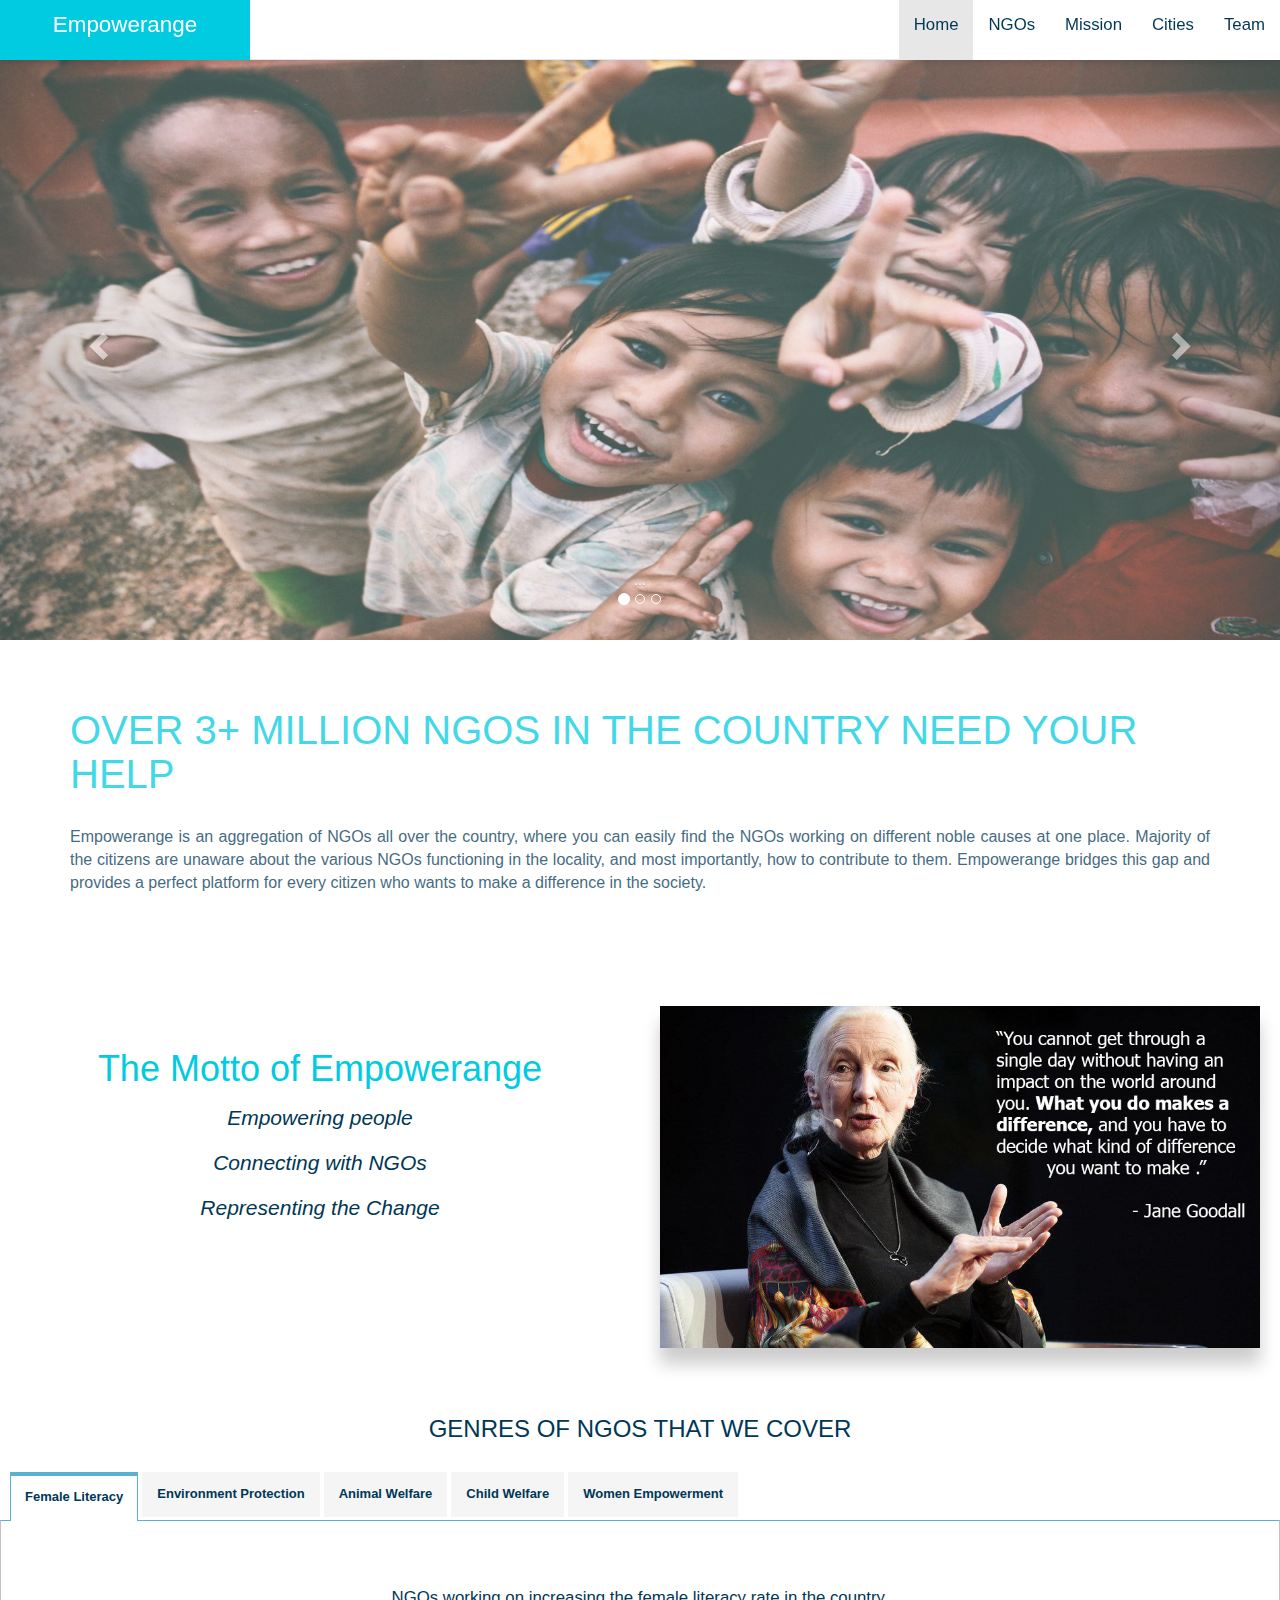
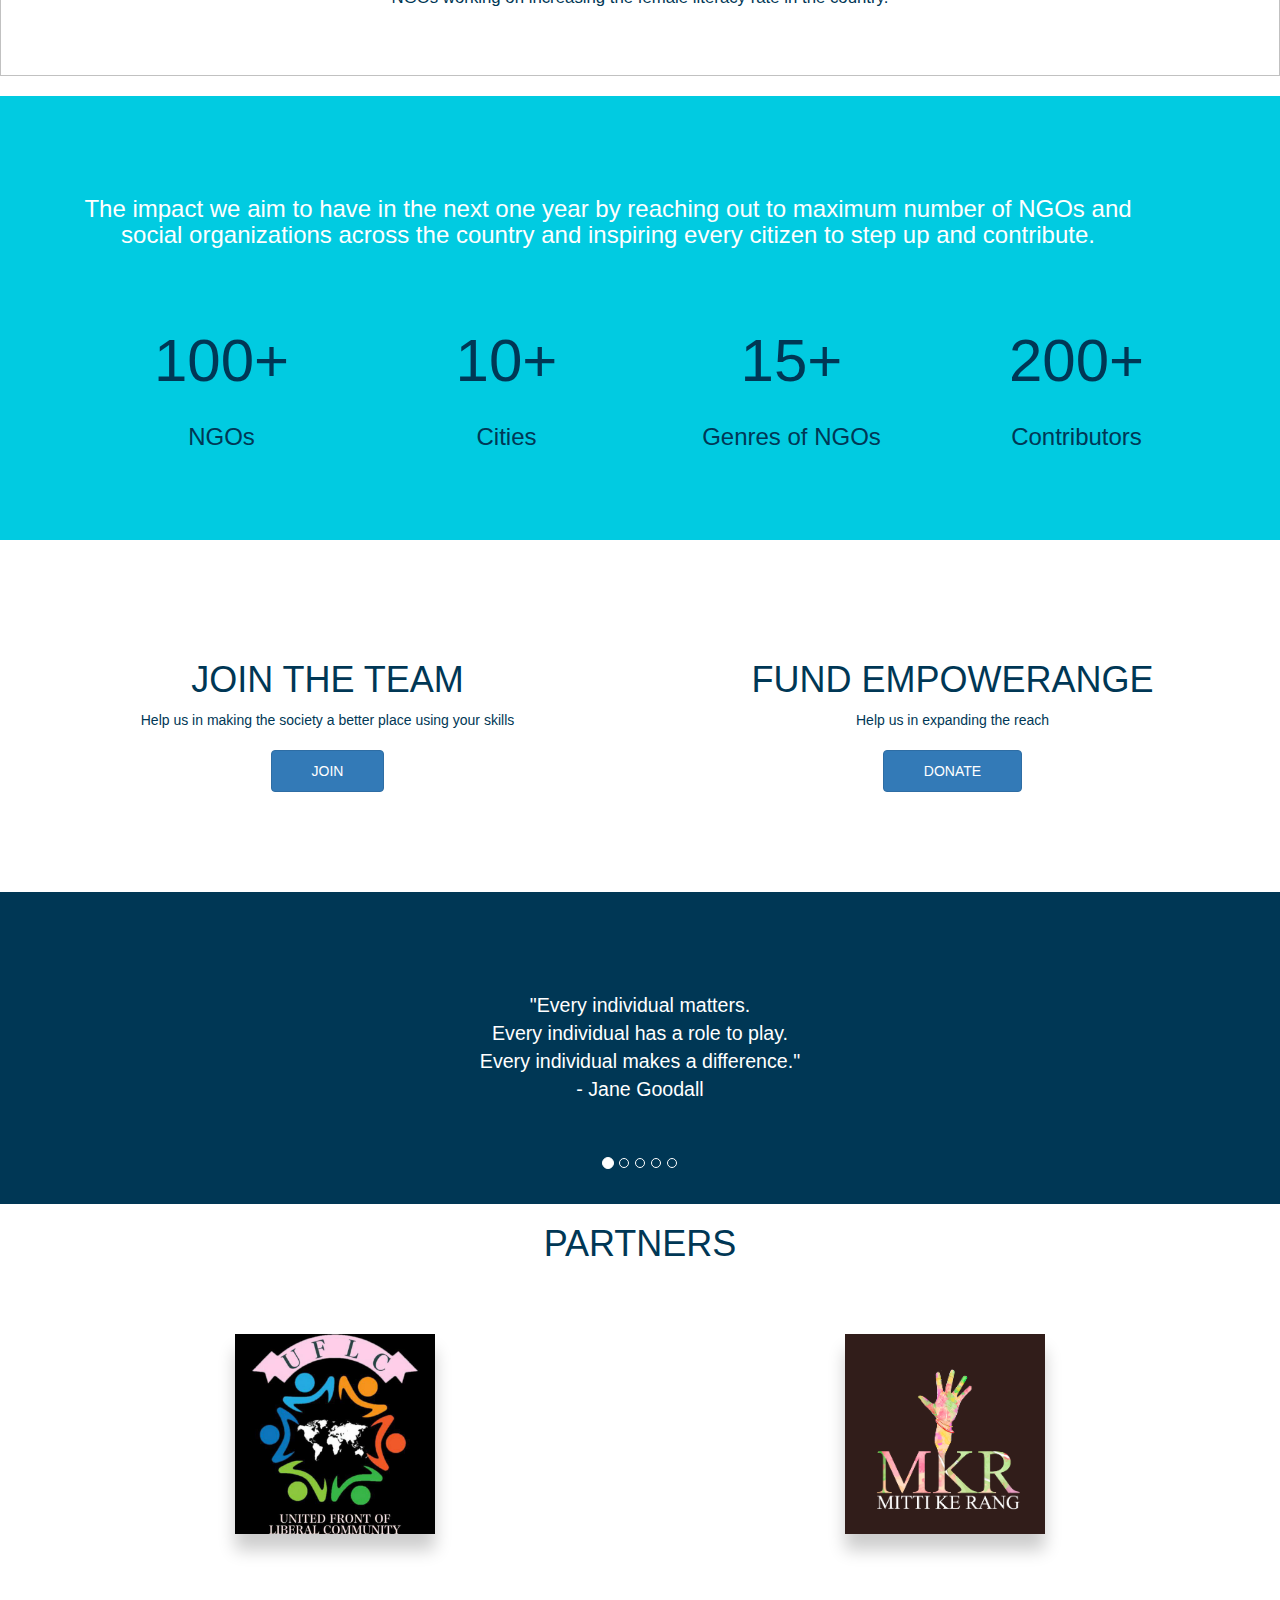
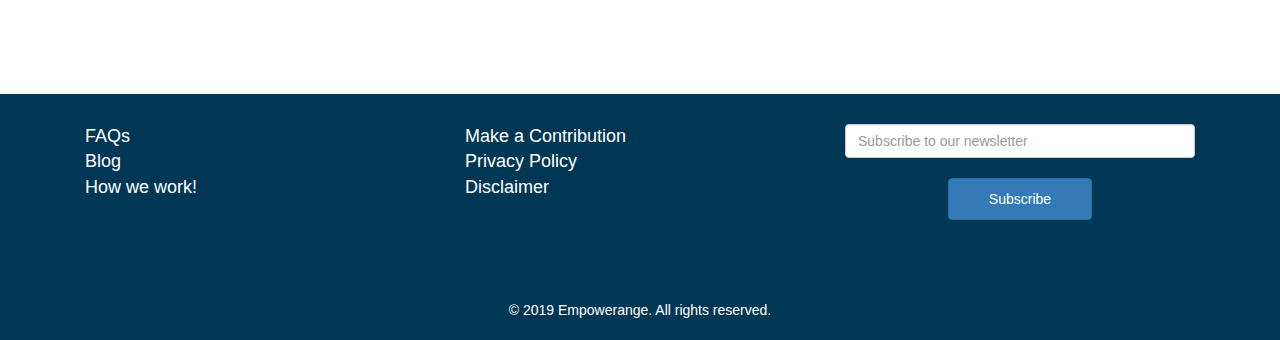
==== commit 59ec86c6: "MKR added and some changes" ====
--- a/index/index.html
+++ b/index/index.html
@@ -336,8 +336,17 @@
     
       <br> <br>
     <div class="container-fluid">
-        <div>
-        <center><a href="#">  <img src="../img/ufo.jpg" class="img img-responsive partenrs" alt=""></a> </center>
+        <div class="row text-center">
+          <center>
+            <div class="col-md-6 col-lg-6 col-sm-12">
+              <a>  <img src="../img/ufo.jpg" class="img img-responsive partenrs" alt="UFO"></a> 
+
+            </div>
+            <div class="col-md-6 col-lg-6 col-sm-12">
+
+              <a href=""> <img src="../img/mkr.png" class="img img-responsive partenrs" alt="MKR">  </a>
+            </div>
+          </center>
         </div>
     </div>
 
--- a/index/style.css
+++ b/index/style.css
@@ -68,4 +68,5 @@
 .partenrs{
   height: 200px;
   align-self: center;
+  margin: 20px;
 }